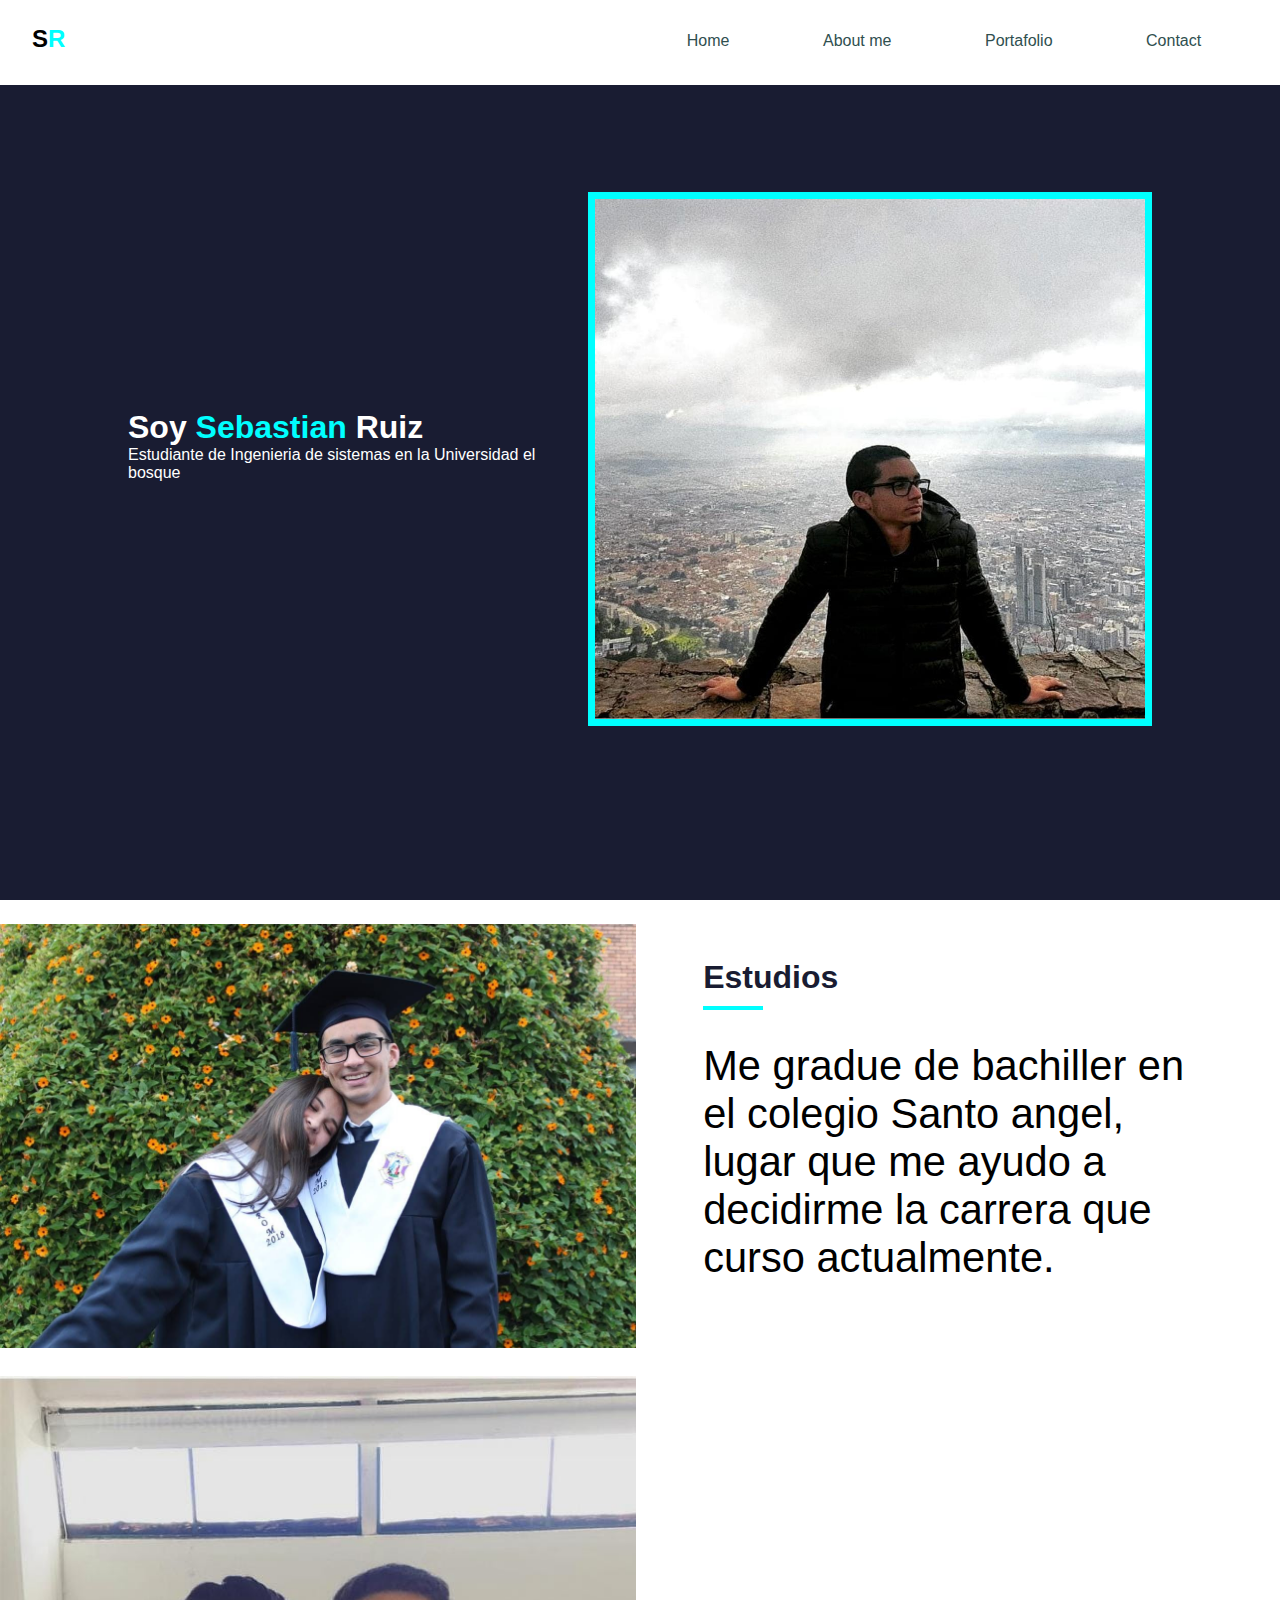
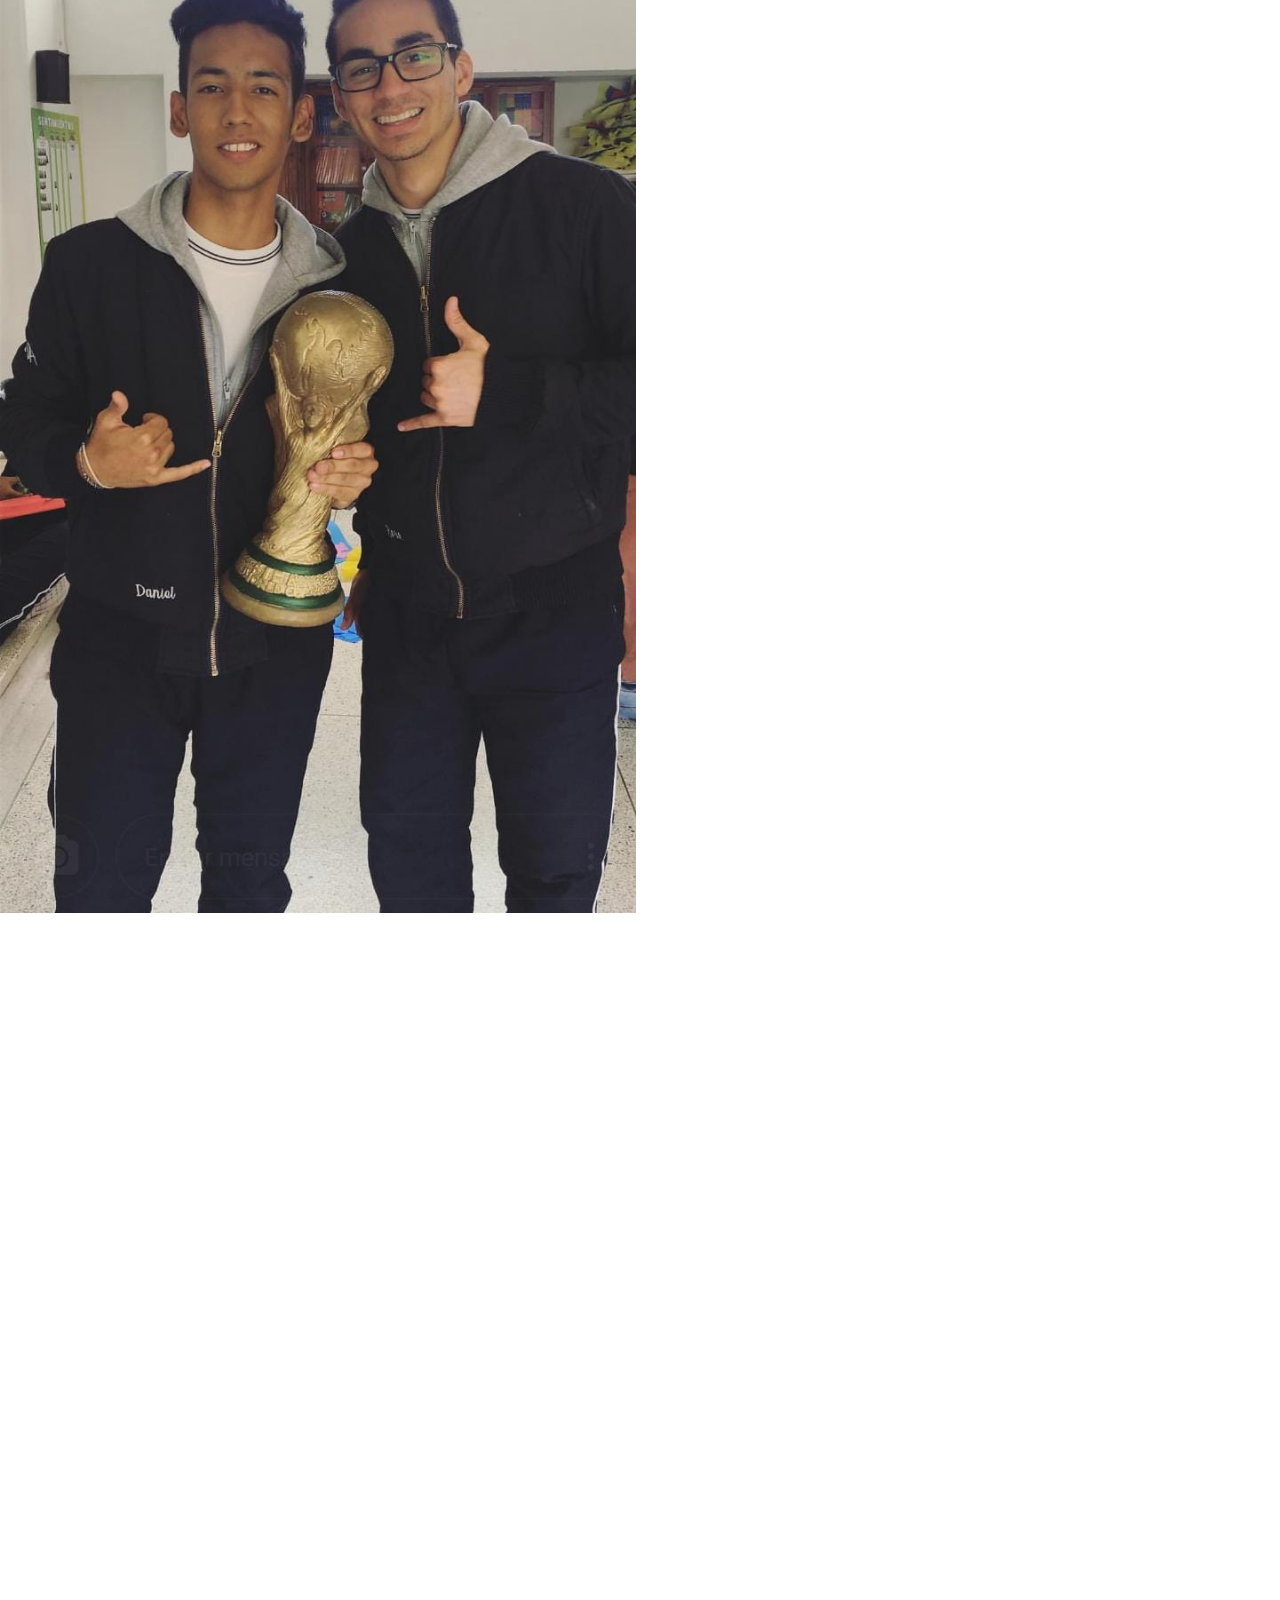
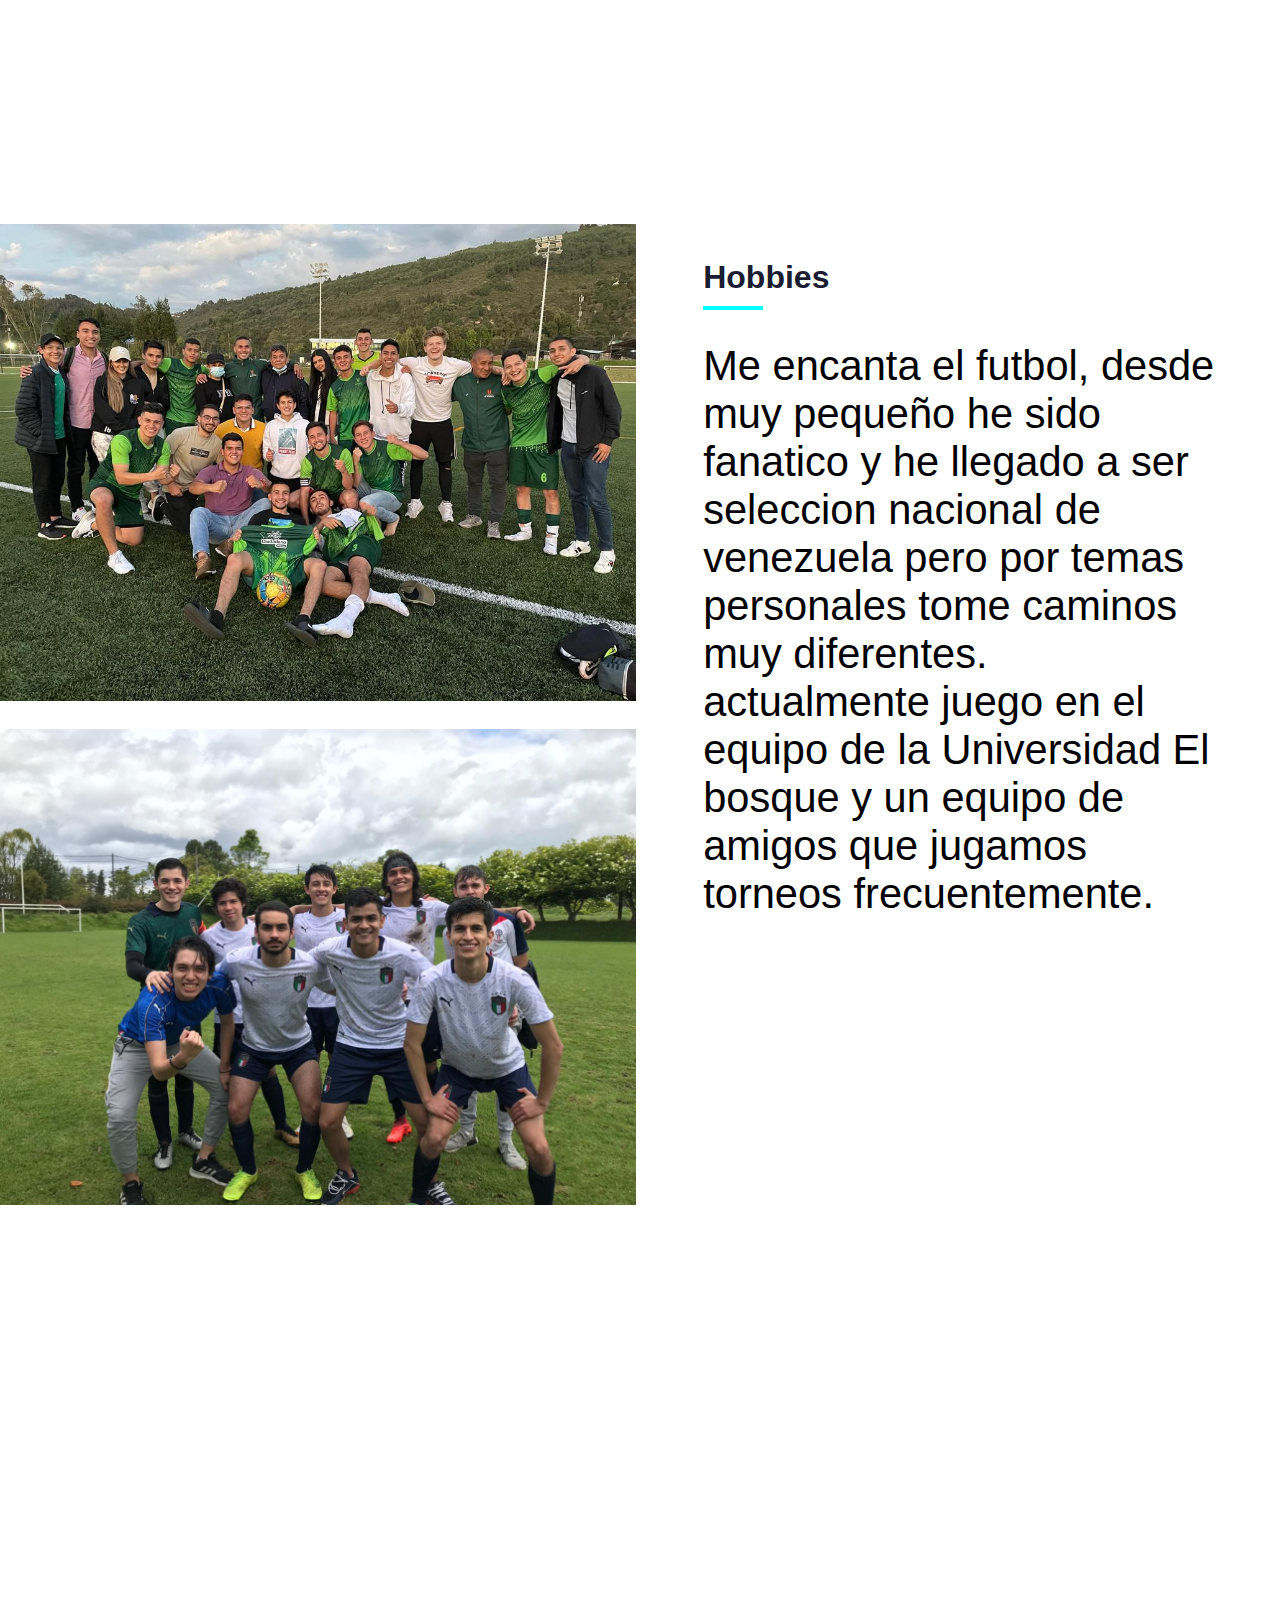
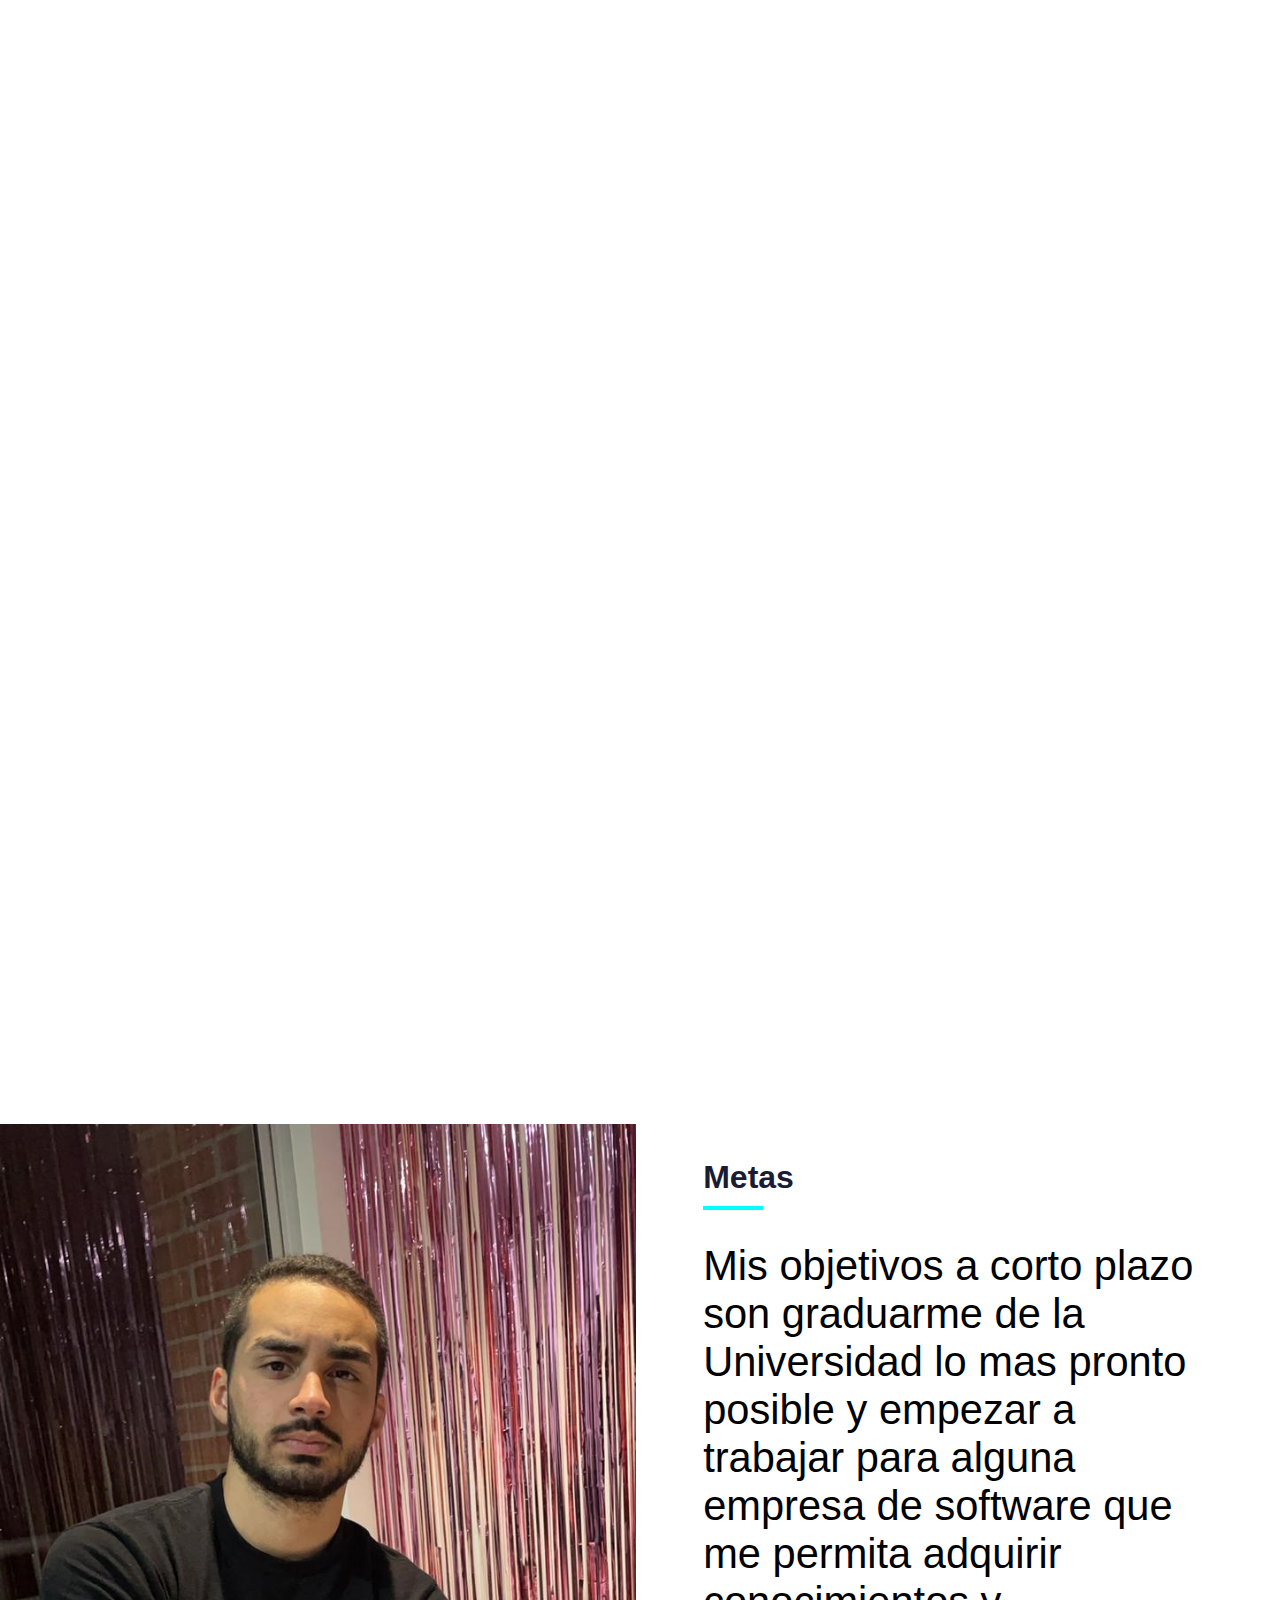
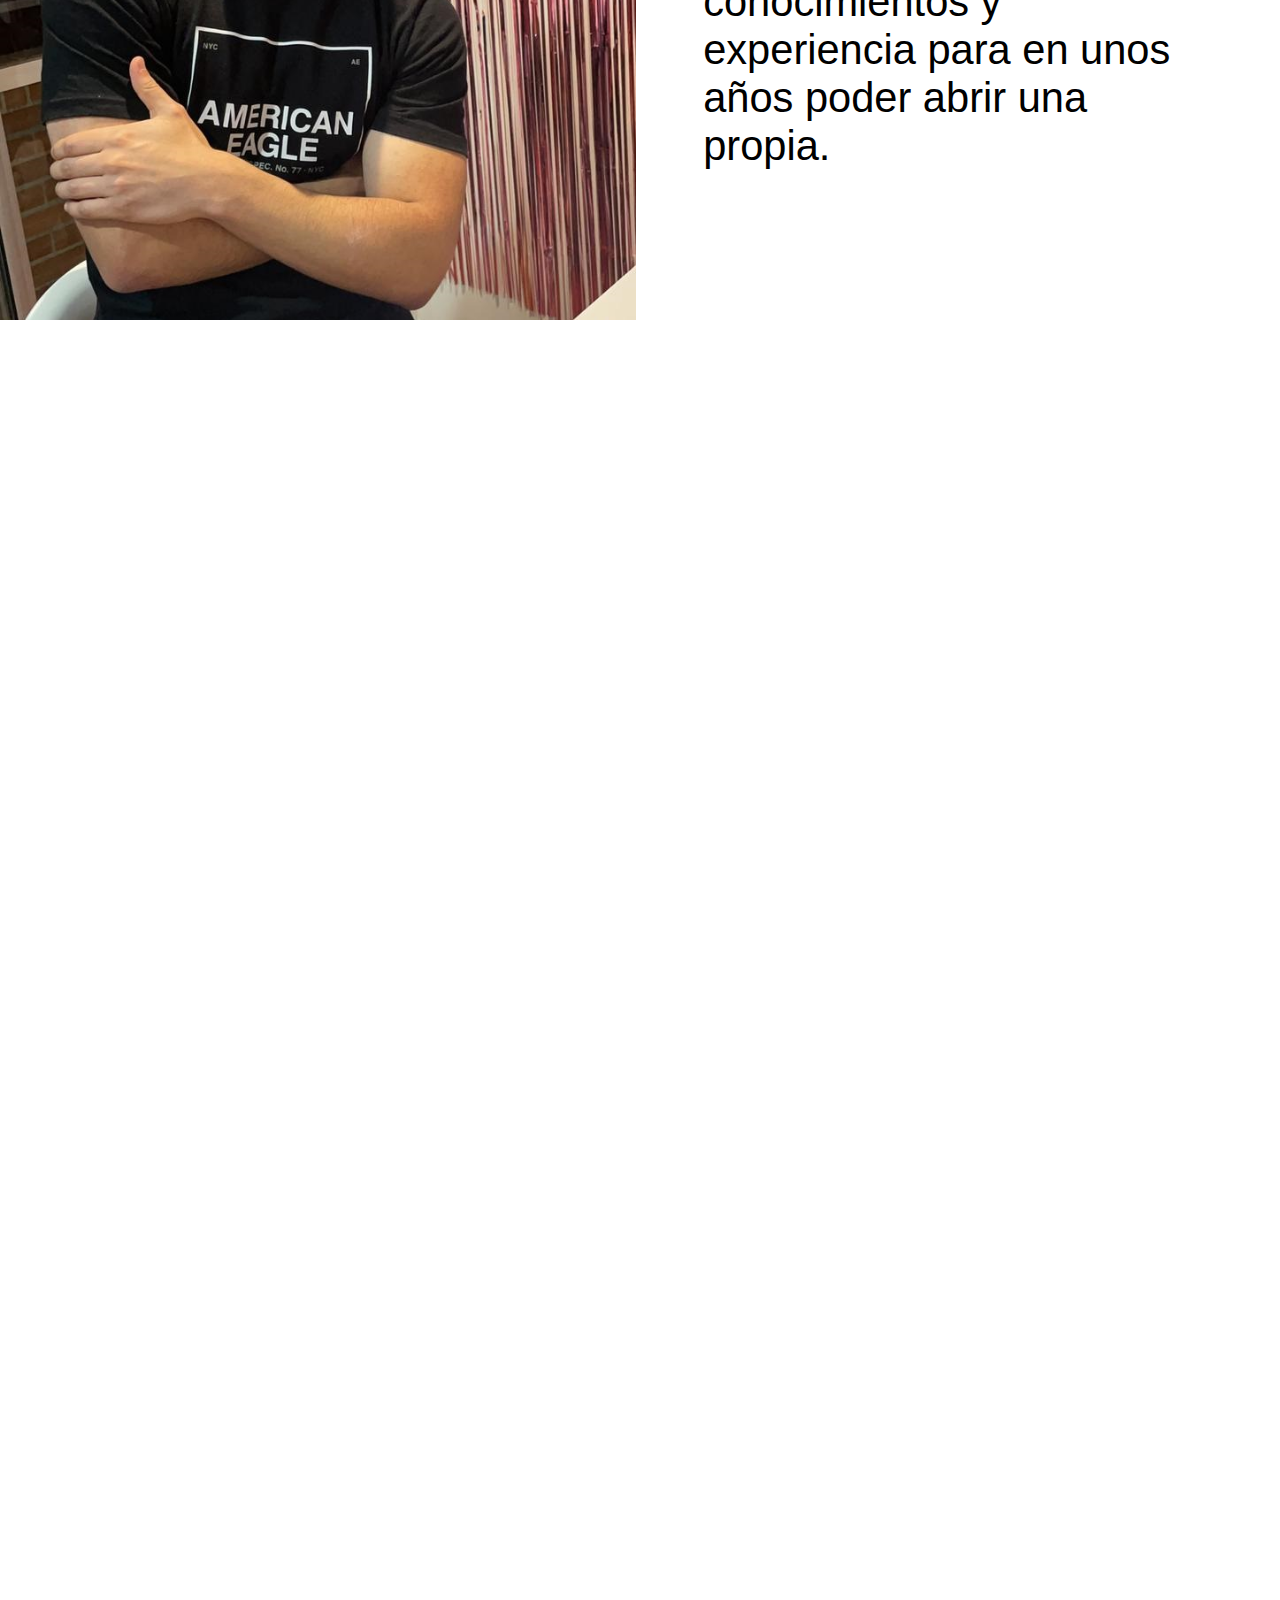
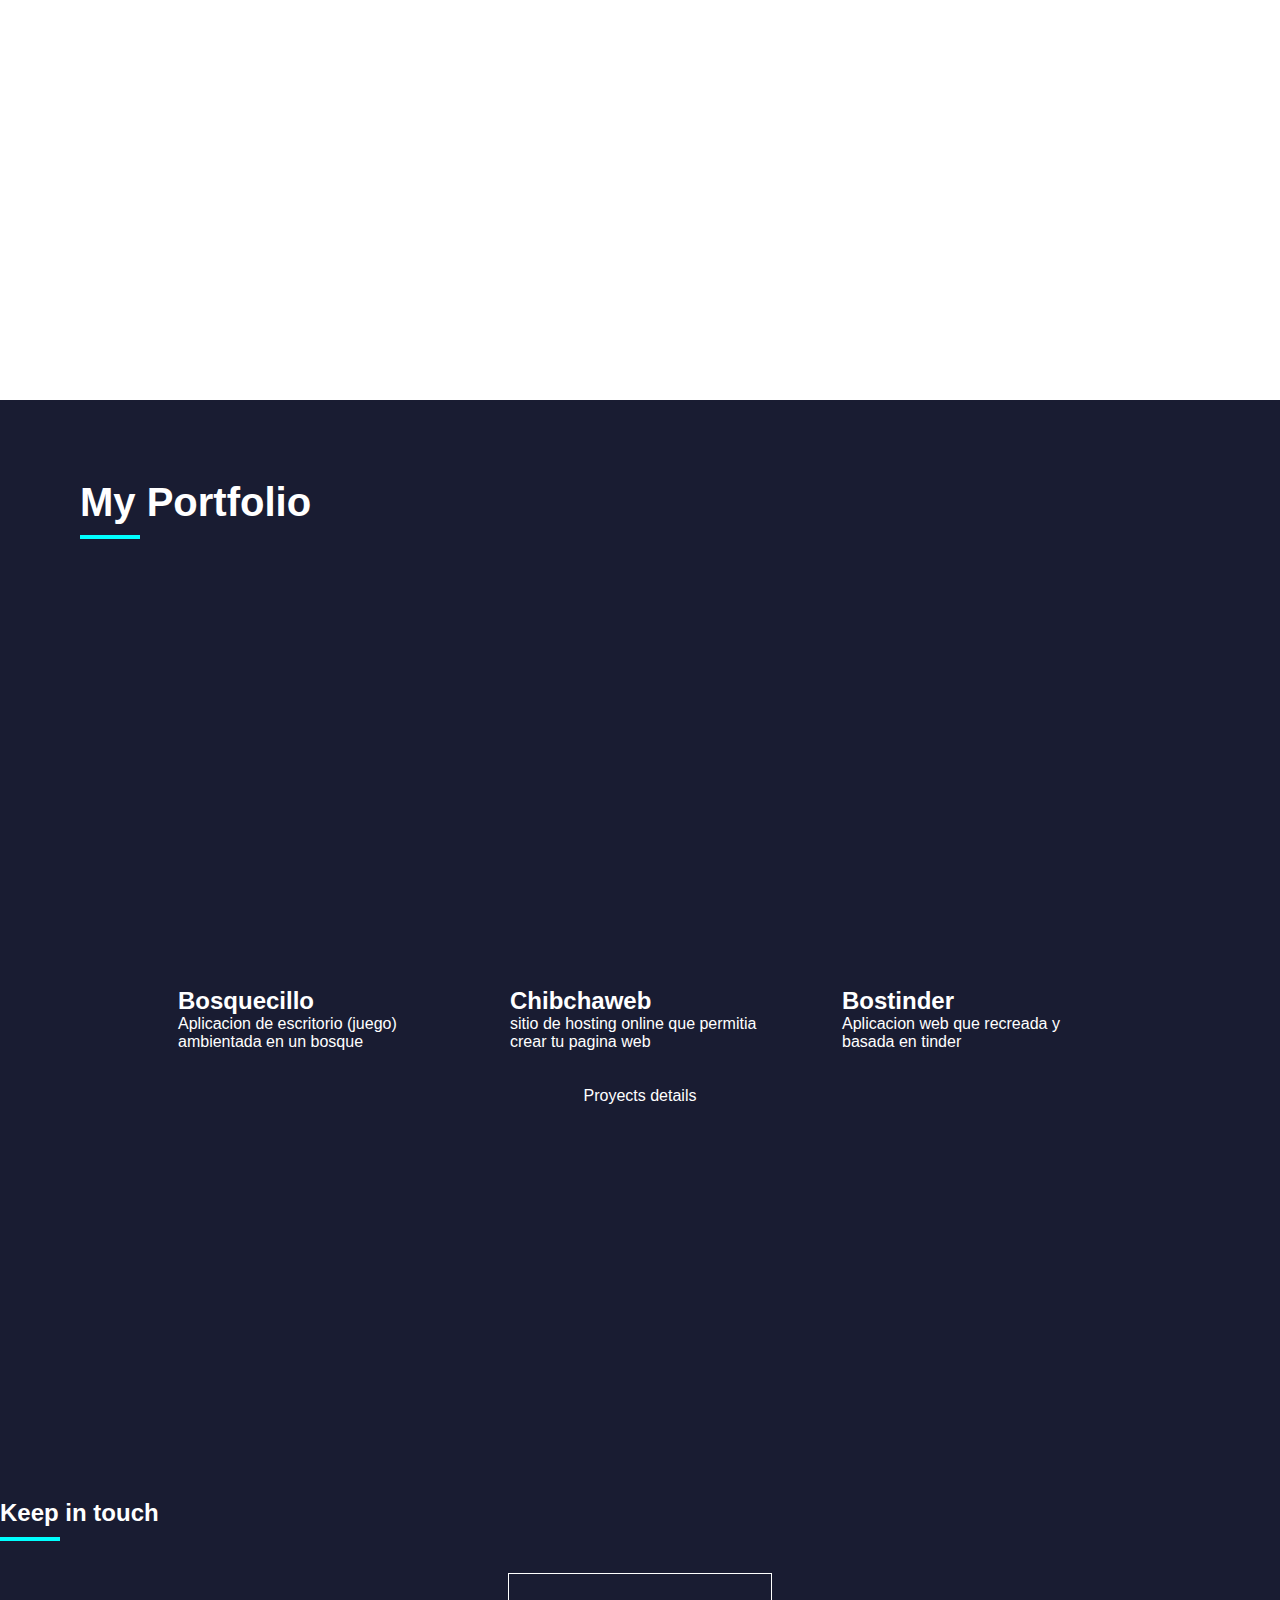
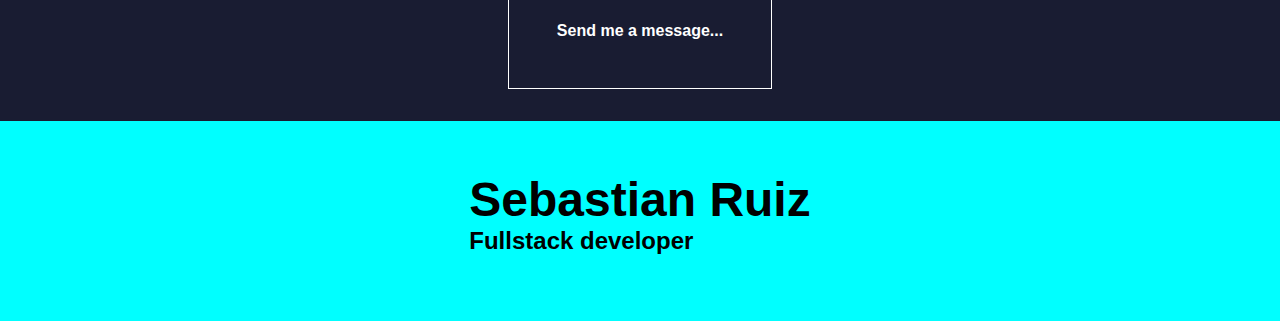
==== index.html @ 1a50c877 "fghgfh" ====
<!DOCTYPE html>
<html lang="en">
<head>
    <meta charset="UTF-8">
    <meta http-equiv="X-UA-Compatible" content="IE=edge">
    <meta name="viewport" content="width=device-width, initial-scale=1.0">
    <title>Portafolio</title>
    <link rel="stylesheet" href="css/styles.css">

    
    
</head>

<body>
    <!-- 1ERA PARTE INICIO Y FOTO  PARTE DE ARRIBA --> 
    <div class="wrapper">
        <header>
            <nav class="navbar">
                <div class="brand">
                    <h2>S<span>R</span></h2>
                </div>
                <ul class="menu">
                    <li><a href="#">Home</a></li>
                    <li><a href="#bout">About me</a></li>
                    <li><a href="#porta">Portafolio</a></li>
                    <li><a href="#">Contact</a></li>
                </ul>
            </nav>
        </header>
        <!-- INICIO CON TEXTO E IMAGEN  -->
        <main class="main">
            <div class="info-content">
                <h1>Soy <span> Sebastian </span> Ruiz </h1>
                <p>Estudiante de Ingenieria de sistemas en la Universidad el bosque</p>
            </div>
            <img src="img/Monserrate.jpeg" alt="Sebastian Ruiz picture">
        </main>
    </div>
    <!-- 2DA PARTE(SOBRE MI) -->
    <!-- PRIMERA FILA  -->
    <div class="about">
        <div class="img">
            <img src="img/Estudios.jpeg" alt="Sebastian Ruiz picture fachera">
            <img src="img/colegio.jpeg" alt="Sebastian Ruiz picture fachera">
        </div>
        <div class="about-info" id="bout">
            <h2> Estudios </h2>
            <div class="divider"></div>
            <p>Me gradue de bachiller en el colegio Santo angel, lugar que me ayudo a decidirme la carrera que curso actualmente.</p>
        </div>
        <!-- SEGUNDA FILA -->
        <div class="img">
            <img src="img/FutU.jpeg" alt="Sebastian Ruiz picture fachera">
            <img src="img/Fut.jpeg" alt="Sebastian Ruiz picture fachera">

        </div>
        <div class="about-info" id="bout">
            <h2>Hobbies</h2>
            <div class="divider"></div>
            <p> Me encanta el futbol, desde muy pequeño he sido fanatico y he llegado a ser seleccion nacional de venezuela pero por temas personales tome caminos muy diferentes.
            actualmente juego en el equipo de la Universidad El bosque y un equipo de amigos que jugamos torneos frecuentemente.
            </p>
        </div>
             <!-- TERCERA FILA  -->
        <div class="img">
            <img src="img/sebasfachero.jpg" alt="Sebastian Ruiz picture fachera">
        </div>
        <div class="about-info" id="bout">
            <h2> Metas </h2>
            <div class="divider"></div>
            <p>Mis objetivos a corto plazo son graduarme de la Universidad lo mas pronto posible y empezar a trabajar para alguna empresa de software que me permita adquirir conocimientos y experiencia para en unos años poder abrir una propia. </p>
        </div>
    </div>  
    <!-- TRABAJOS ANTERIORES -->
    <div class="portfolio" id="porta">
        <div class="portfolio-headings">
            <h2>My Portfolio</h2>
            <div class="divider"></div>
        </div>
        <div class="container">
            <!-- PRIMER TRABAJO -->
            <div class="card">
                <div class="card__img1">                
                </div>
                <div class="card__title">
                    <h2>Bosquecillo</h2>
                    <p>Aplicacion de escritorio (juego) ambientada en un bosque</p>
                </div>
                <div class="card__projects-links">
                </div>
                <div class="proyect-details-content">
                
                </div>
            </div>
            <!-- SEGUNDO TRABAJO -->
            <div class="card">
                <div class="card__img2">                
                </div>
                <div class="card__title">
                    <h2>Chibchaweb</h2>
                    <p> sitio de hosting online que permitia crear tu pagina web</p>
                </div>
                <div class="card__projects-links">
                </div>
                <div class="proyect-details-content">
                            Proyects details
                </div>
            </div>

            <!-- TERCER TRABAJO -->
            <div class="card">
                <div class="card__img3">                
                </div>
                <div class="card__title">
                    <h2>Bostinder</h2>
                    <p>Aplicacion web que recreada y basada en tinder</p>
                </div>
                <div class="card__projects-links">
                </div>
                <div class="proyect-details-content">
                </div>
            </div>
        </div>
        <!-- 4TA PARTE( CONTACTO) -->
    <div class="contact-section">
        <div class="contact-heading">
            <h2>Keep in touch</h2>
            <div class="divider"></div>
        </div>
         <div class="container-contact">
         <div class="contact-form">
             <h4>Send me a message...</h4>
      
         </div>
        </div>  
    </div>
</div>
<!-- 5TA FOOTER  -->
<footer class="footer">
    <div class="footer-content">
        <h2>Sebastian Ruiz</h2>
        <h5>Fullstack developer</h5>
    </div>
    <div class="social-network">
   
    </div>
</footer>

</body>
</html>
---- css/styles.css ----
*{
    margin:0;
    padding: 0;
    box-sizing: 0;
}

body{
    font-family: 'Monserrat', sans-serif;
    overflow-x: hidden;
}

.wrapper{
    width: 100vw;
    height: 100vh;
    background-color: #191c32;
    color:#fff;
} 

.navbar{
    display:flex;
    justify-content: space-between;
    padding: 2em;
    background-color: #fff;
}

.brand{
    margin-top: -7px;
}
.brand h2{
    color: black;
}
.brand span {
    color: aqua;
    
}

.menu{
    display: flex;
    width: 50%;
    justify-content: space-around;
    
}

.menu li{
    list-style:none;
}

.menu a{
    color:darkslategrey;
    text-decoration: none;
    padding: 10px 20px;
    
}

.menu .active{
    color: aqua;
}

.menu a:hover{
    background-color: aqua;
    color:#191c32;
    transition: ease-in .4s;
}

.main{
    margin: 0 auto;
    width: 80vw;
    height: 80vh;
    display: grid;
    grid-template-columns: repeat(2,1fr);
    align-items: center;
    position: relative;
}

h1{
    font: size 3em;
}

span{
    color: aqua;
}

.download-cv{
    padding: 10px 20px;
    background-color: aqua;
    border: none;
    border-radius: 20px;
    margin-top: 10px;
    cursor: pointer;
    box-shadow: 1px 3px 11px -5px rgba(102, 231,200 , .69);
}

.download-cv:hover{
    background-color: #fff;
    box-shadow: none;
}

.main img{
    width: 550px;
    border: 7px solid aqua;
    height: 520px;  
    margin-top: 1.7rem;
}
/* @media(min-width:768px){
    .about{
        display: grid;
        grid-template-columns: repeat(2, 1fr);
        column-gap: 1rem;
    }
} */
.about{    
    display: grid;
    height: 7500px;
    grid-template-columns: repeat(2, 1fr);
    grid-template-rows: repeat(3,1fr);
    column-gap: 0.5rem;
}

.about img{
    width: 100%;
    margin-top: 1.5rem;
}

.about-info{
    padding: 2em;
    margin: 1.7em;
}

.about-info h2{
    font-size: 2em;
    color: #191c32;
}

.divider{
    height: 4px;
    width: 60px;
    background-color: aqua;
    margin-top: 10px;
    margin-bottom: 2em;
}

.about p{
    font-size: 2.6rem;
    margin-bottom: 1em;
}

.portfolio{
    width: 100vw;
    background-color: #191c32;
    color: #fff;
}

.portfolio-headings{
    width: 100vw;
    padding: 5em;
}

.portfolio-headings h2{
    font-size: 2.5em;
}

.portfolio .container{
    width: 80vw;
    height: 80vh;
    margin: 0 auto;
    display: flex; 
    justify-content: center;
}

.card{
    width: 300px;
    height: 350px;
    color: #fff;
    background: color #101e4b;
    margin: 1em;

}

.card__img1{
    width: 100%;
    height: 300px;
    background-image: url("/img/bosquecillo.png");
    background-size: cover;
}
.card__img2{
    width: 100%;
    height: 300px;
    background-image: url("/img/chibchaweb.png");
    background-size: cover;
}

.card__img3{
    width: 100%;
    height: 300px;
    background-image: url("/img/tinder.png");
    background-size: cover;
}


.card__title{
    padding: 20px;
}

.card__projects-links{
    display: flex;
    justify-content: space-evenly;
}

.card__projects-links a{
    color: #fff;
    text-decoration: none;
}

.card__projects-links i{
    font-size: 1.5em;
}

.card .projects-details{
    margin: 0 auto;
    margin: 1em;
    width: 70%;
}

.card .projects-details a{
    text-decoration: none;
    color: #191c32;
    text-transform: uppercase;
}

.proyect-details-content{
    display: flex;
    width: 100%;
    justify-content: center;
    margin-top: 1em;
}

.contact-section{
    display: flex;
    flex-direction: column;
    margin-top: 8rem;
}

.contacts-headings h2{
    font-size: 3em;
}

.container-contact{
    padding: 3em;
    margin: 0 auto;
    border: 1px solid ;
    margin-bottom: 2rem;
    
}

.container-contact img{
    width: 750px;
    height: 700px;
    bottom: 0px;

    
}

.form{
    display: flex;
    flex-direction: column;
    width: 30vw;
    margin-top: 2em;
}

.form input{
    padding: 10px 20px;
    margin-bottom: 1em;
    background: none;
    border: none;
    border-bottom: 1px solid #fff;
    color: #fff;
}

.form textarea{
    height: 150px;
    background: none;
    color: #fff;
    padding: 1.5em;
    border: 1px solid #fff;
}

.btn-submit{
    padding: 10px 20px;
    margin: 1em;
    border: none;
    text-transform: uppercase;
    background-color: aqua;
    border-radius: 20px;
    cursor: pointer;
    box-shadow: 1px 3px 11px -5px rgba(102, 231,200 , .69);

}

.btn-submit:hover{
    background-color: #fff;
    box-shadow: none;
}

.footer{
    display: flex;
    flex-direction: column;
    justify-content: center;
    align-items: center;
    width: 100vw;
    height: 200px;
    background-color: aqua;
}

.footer-content h2{
    font-size: 3em;


}

.footer-content h5,
.social-network i{
    font-size: 1.5em;
}

.social-network{
    display: flex;
    justify-content: space-evenly;
    width: 300px;
    margin-top: 1em;

}
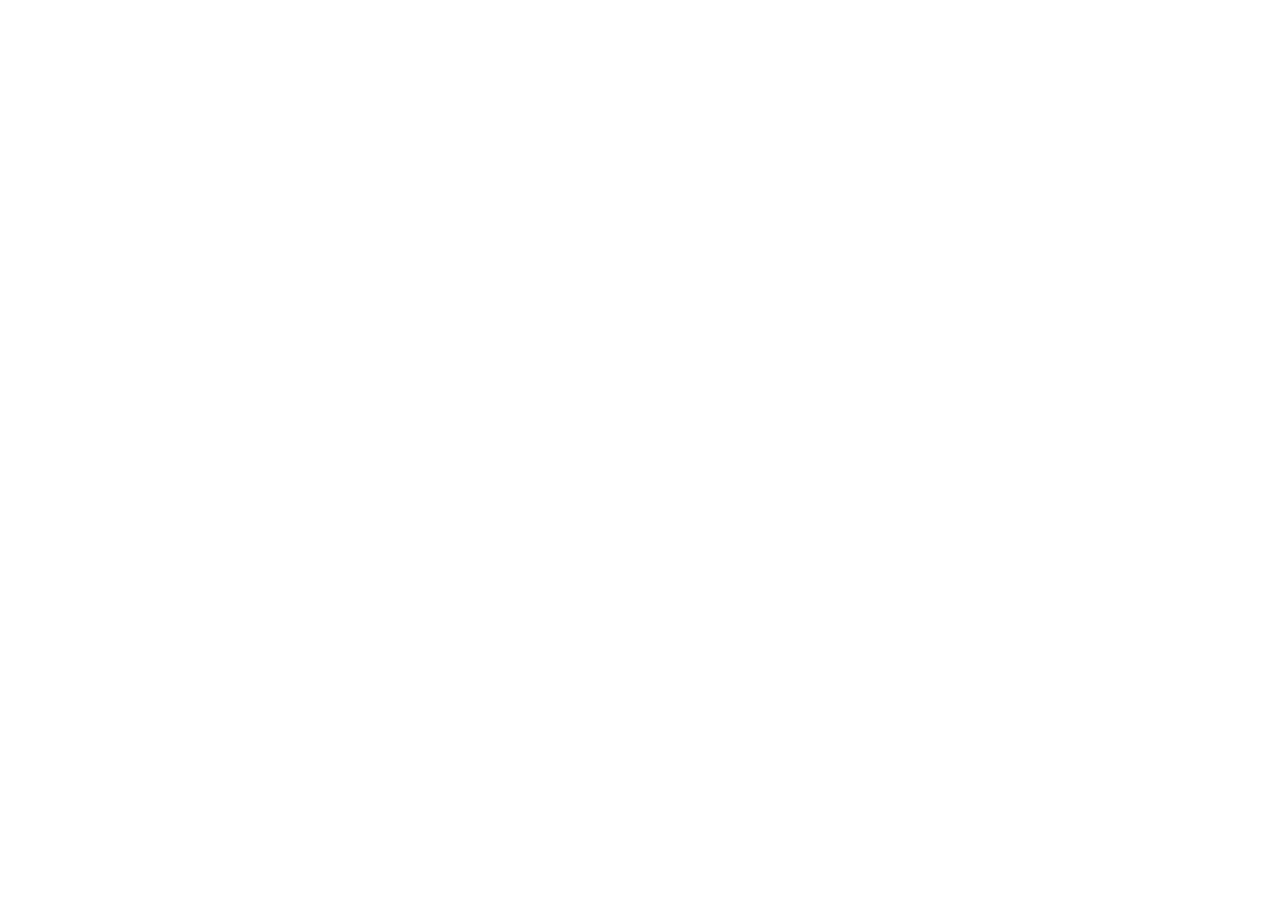
==== commit 6bd547ed: "wuuuuu" ====
--- a/index.html
+++ b/index.html
@@ -10,9 +10,10 @@
     
     
 </head>
+<!--
+
 
 <body>
-    <!-- 1ERA PARTE INICIO Y FOTO  PARTE DE ARRIBA --> 
     <div class="wrapper">
         <header>
             <nav class="navbar">
@@ -27,7 +28,6 @@
                 </ul>
             </nav>
         </header>
-        <!-- INICIO CON TEXTO E IMAGEN  -->
         <main class="main">
             <div class="info-content">
                 <h1>Soy <span> Sebastian </span> Ruiz </h1>
@@ -36,8 +36,6 @@
             <img src="img/Monserrate.jpeg" alt="Sebastian Ruiz picture">
         </main>
     </div>
-    <!-- 2DA PARTE(SOBRE MI) -->
-    <!-- PRIMERA FILA  -->
     <div class="about">
         <div class="img">
             <img src="img/Estudios.jpeg" alt="Sebastian Ruiz picture fachera">
@@ -48,7 +46,6 @@
             <div class="divider"></div>
             <p>Me gradue de bachiller en el colegio Santo angel, lugar que me ayudo a decidirme la carrera que curso actualmente.</p>
         </div>
-        <!-- SEGUNDA FILA -->
         <div class="img">
             <img src="img/FutU.jpeg" alt="Sebastian Ruiz picture fachera">
             <img src="img/Fut.jpeg" alt="Sebastian Ruiz picture fachera">
@@ -61,7 +58,6 @@
             actualmente juego en el equipo de la Universidad El bosque y un equipo de amigos que jugamos torneos frecuentemente.
             </p>
         </div>
-             <!-- TERCERA FILA  -->
         <div class="img">
             <img src="img/sebasfachero.jpg" alt="Sebastian Ruiz picture fachera">
         </div>
@@ -71,14 +67,12 @@
             <p>Mis objetivos a corto plazo son graduarme de la Universidad lo mas pronto posible y empezar a trabajar para alguna empresa de software que me permita adquirir conocimientos y experiencia para en unos años poder abrir una propia. </p>
         </div>
     </div>  
-    <!-- TRABAJOS ANTERIORES -->
     <div class="portfolio" id="porta">
         <div class="portfolio-headings">
             <h2>My Portfolio</h2>
             <div class="divider"></div>
         </div>
         <div class="container">
-            <!-- PRIMER TRABAJO -->
             <div class="card">
                 <div class="card__img1">                
                 </div>
@@ -92,7 +86,6 @@
                 
                 </div>
             </div>
-            <!-- SEGUNDO TRABAJO -->
             <div class="card">
                 <div class="card__img2">                
                 </div>
@@ -107,7 +100,6 @@
                 </div>
             </div>
 
-            <!-- TERCER TRABAJO -->
             <div class="card">
                 <div class="card__img3">                
                 </div>
@@ -121,7 +113,6 @@
                 </div>
             </div>
         </div>
-        <!-- 4TA PARTE( CONTACTO) -->
     <div class="contact-section">
         <div class="contact-heading">
             <h2>Keep in touch</h2>
@@ -135,7 +126,6 @@
         </div>  
     </div>
 </div>
-<!-- 5TA FOOTER  -->
 <footer class="footer">
     <div class="footer-content">
         <h2>Sebastian Ruiz</h2>
@@ -146,5 +136,6 @@
     </div>
 </footer>
 
-</body>
+</body> 
+-->
 </html>--- a/css/styles.css
+++ b/css/styles.css
@@ -180,20 +180,17 @@
 .card__img1{
     width: 100%;
     height: 300px;
-    background-image: url("/img/bosquecillo.png");
     background-size: cover;
 }
 .card__img2{
     width: 100%;
     height: 300px;
-    background-image: url("/img/chibchaweb.png");
     background-size: cover;
 }
 
 .card__img3{
     width: 100%;
     height: 300px;
-    background-image: url("/img/tinder.png");
     background-size: cover;
 }
 
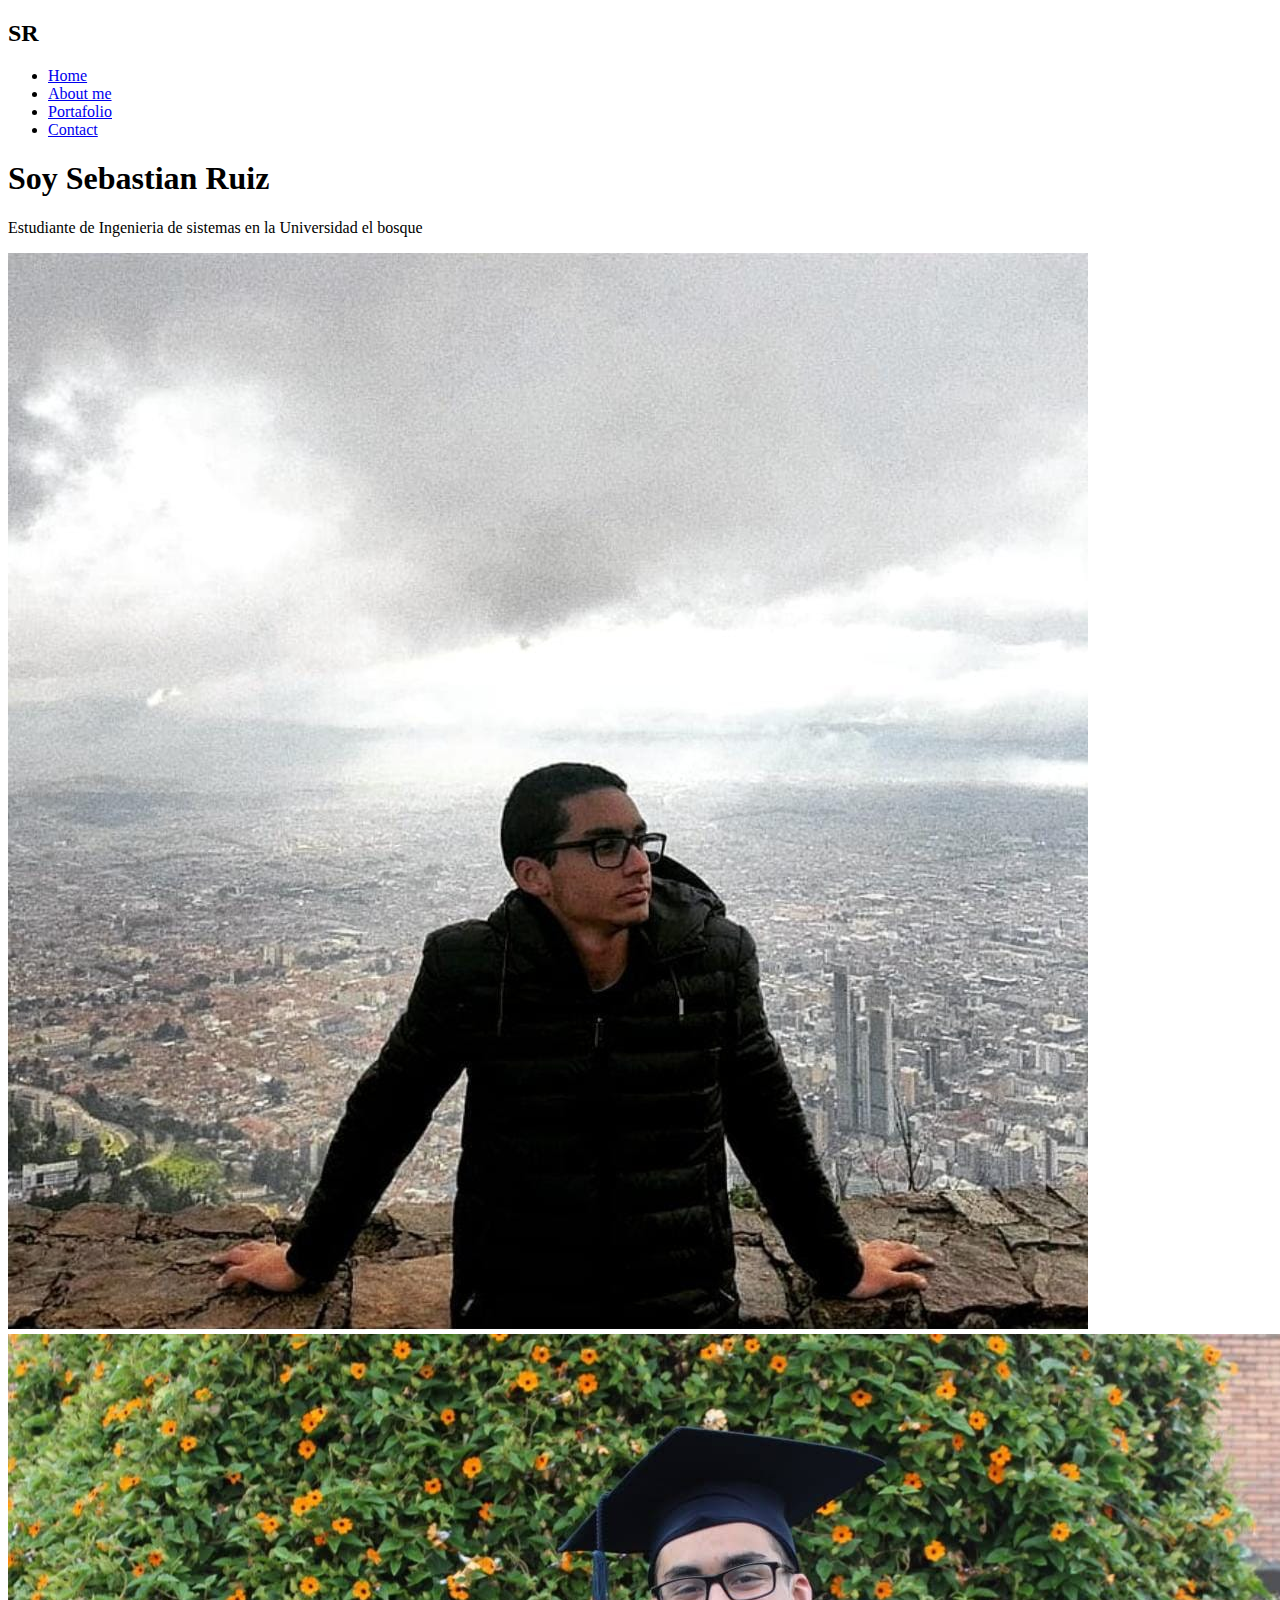
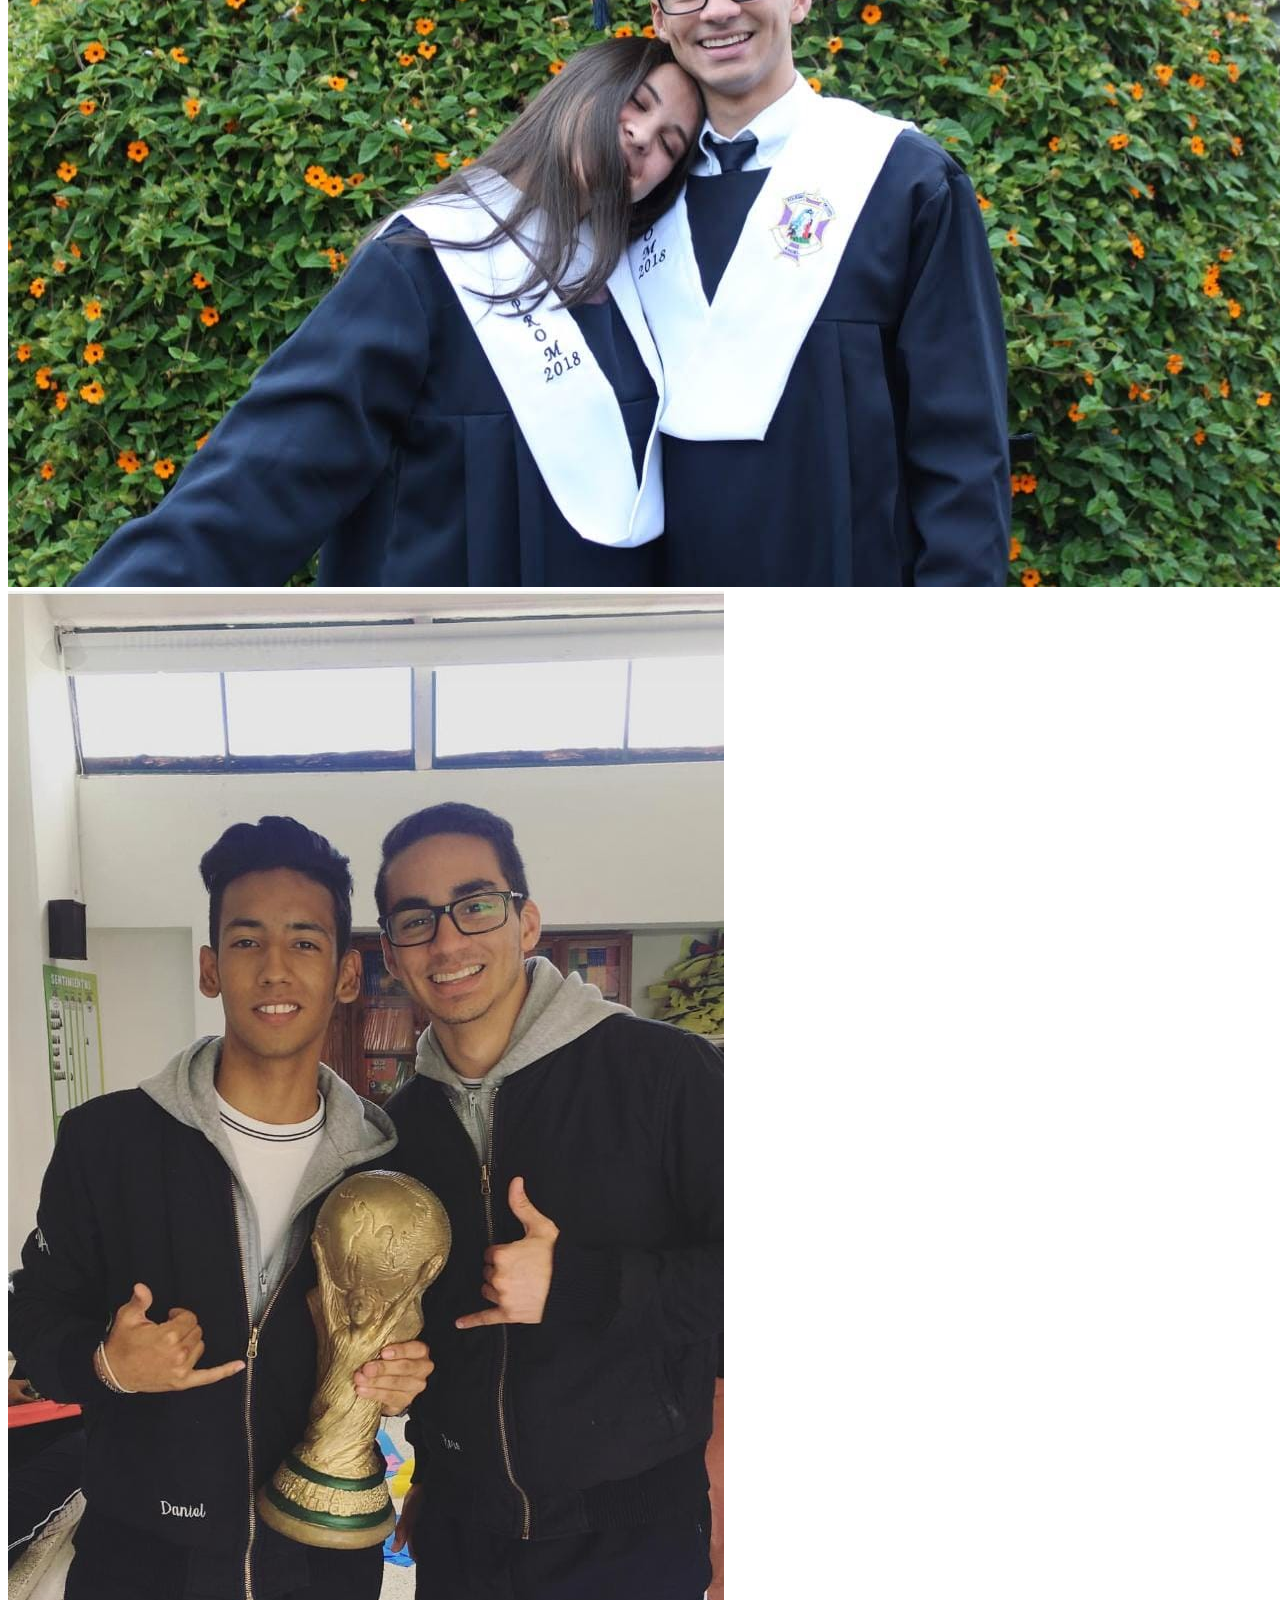
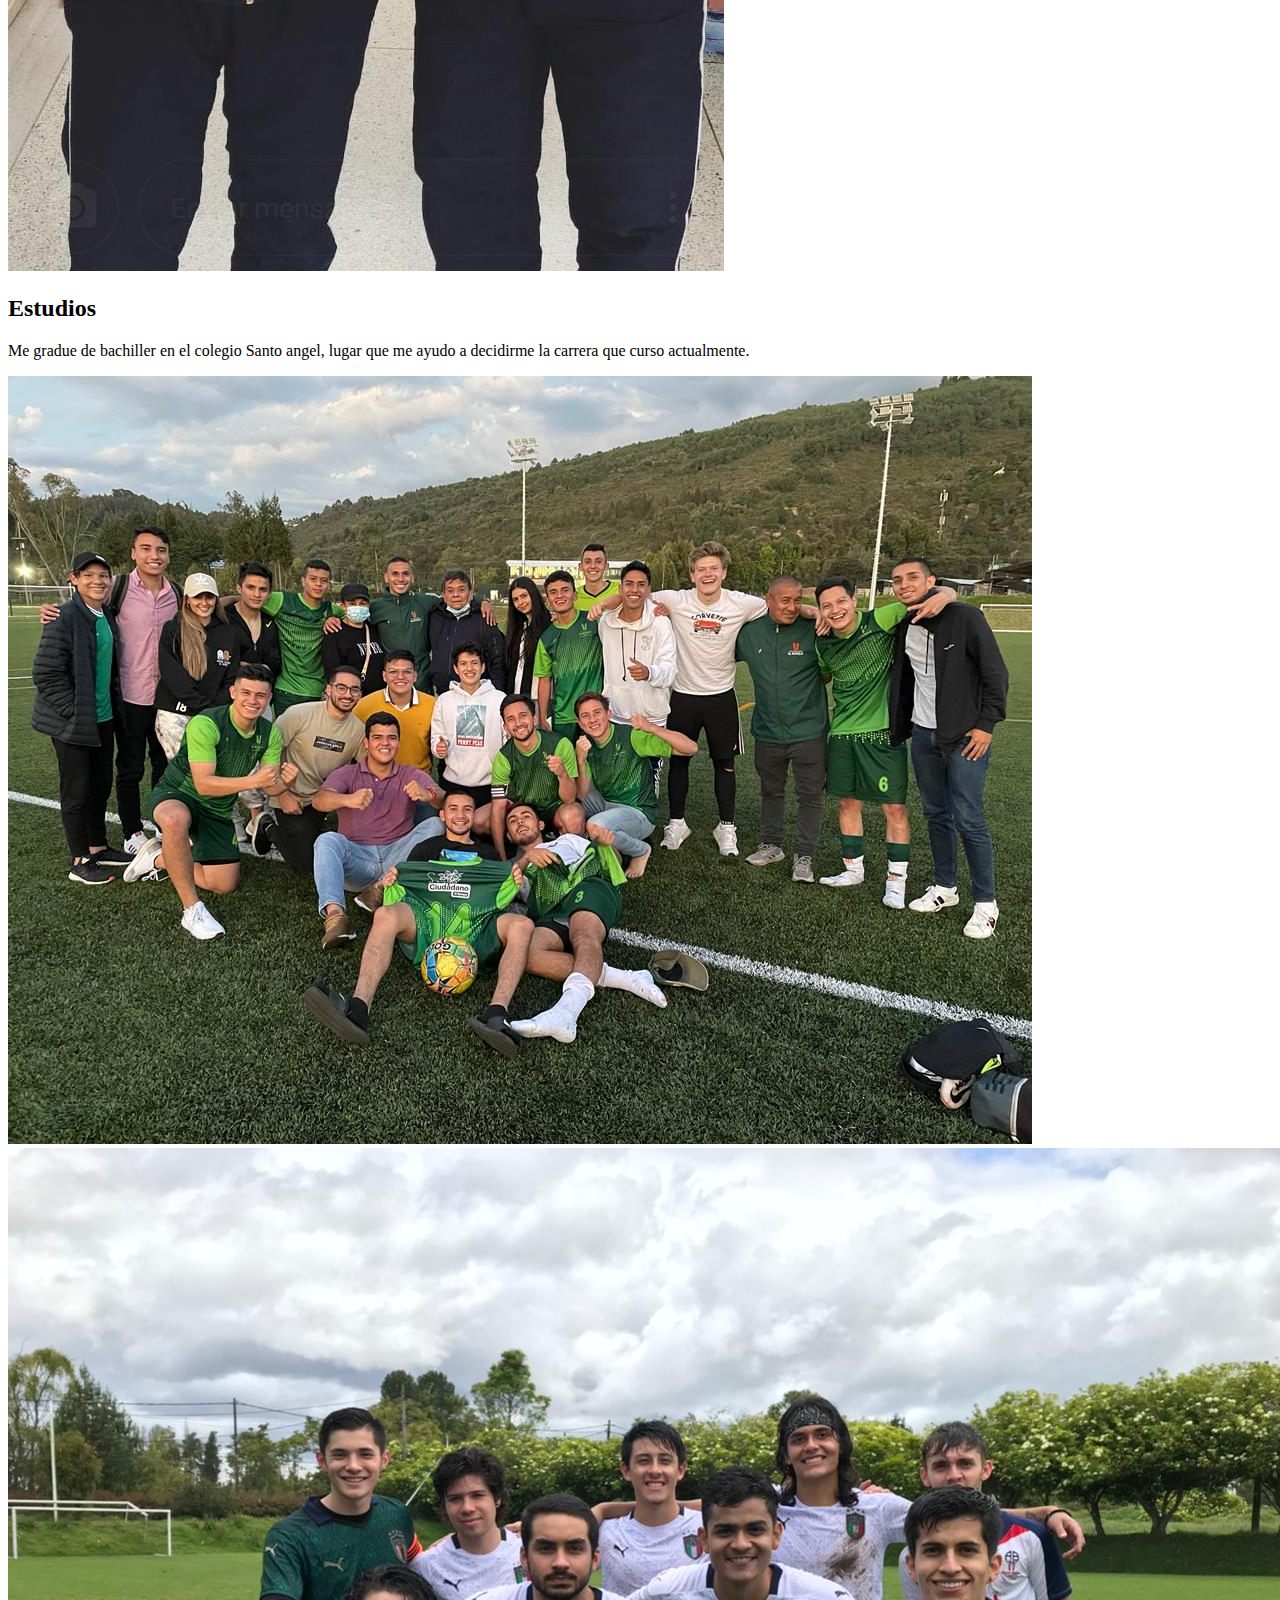
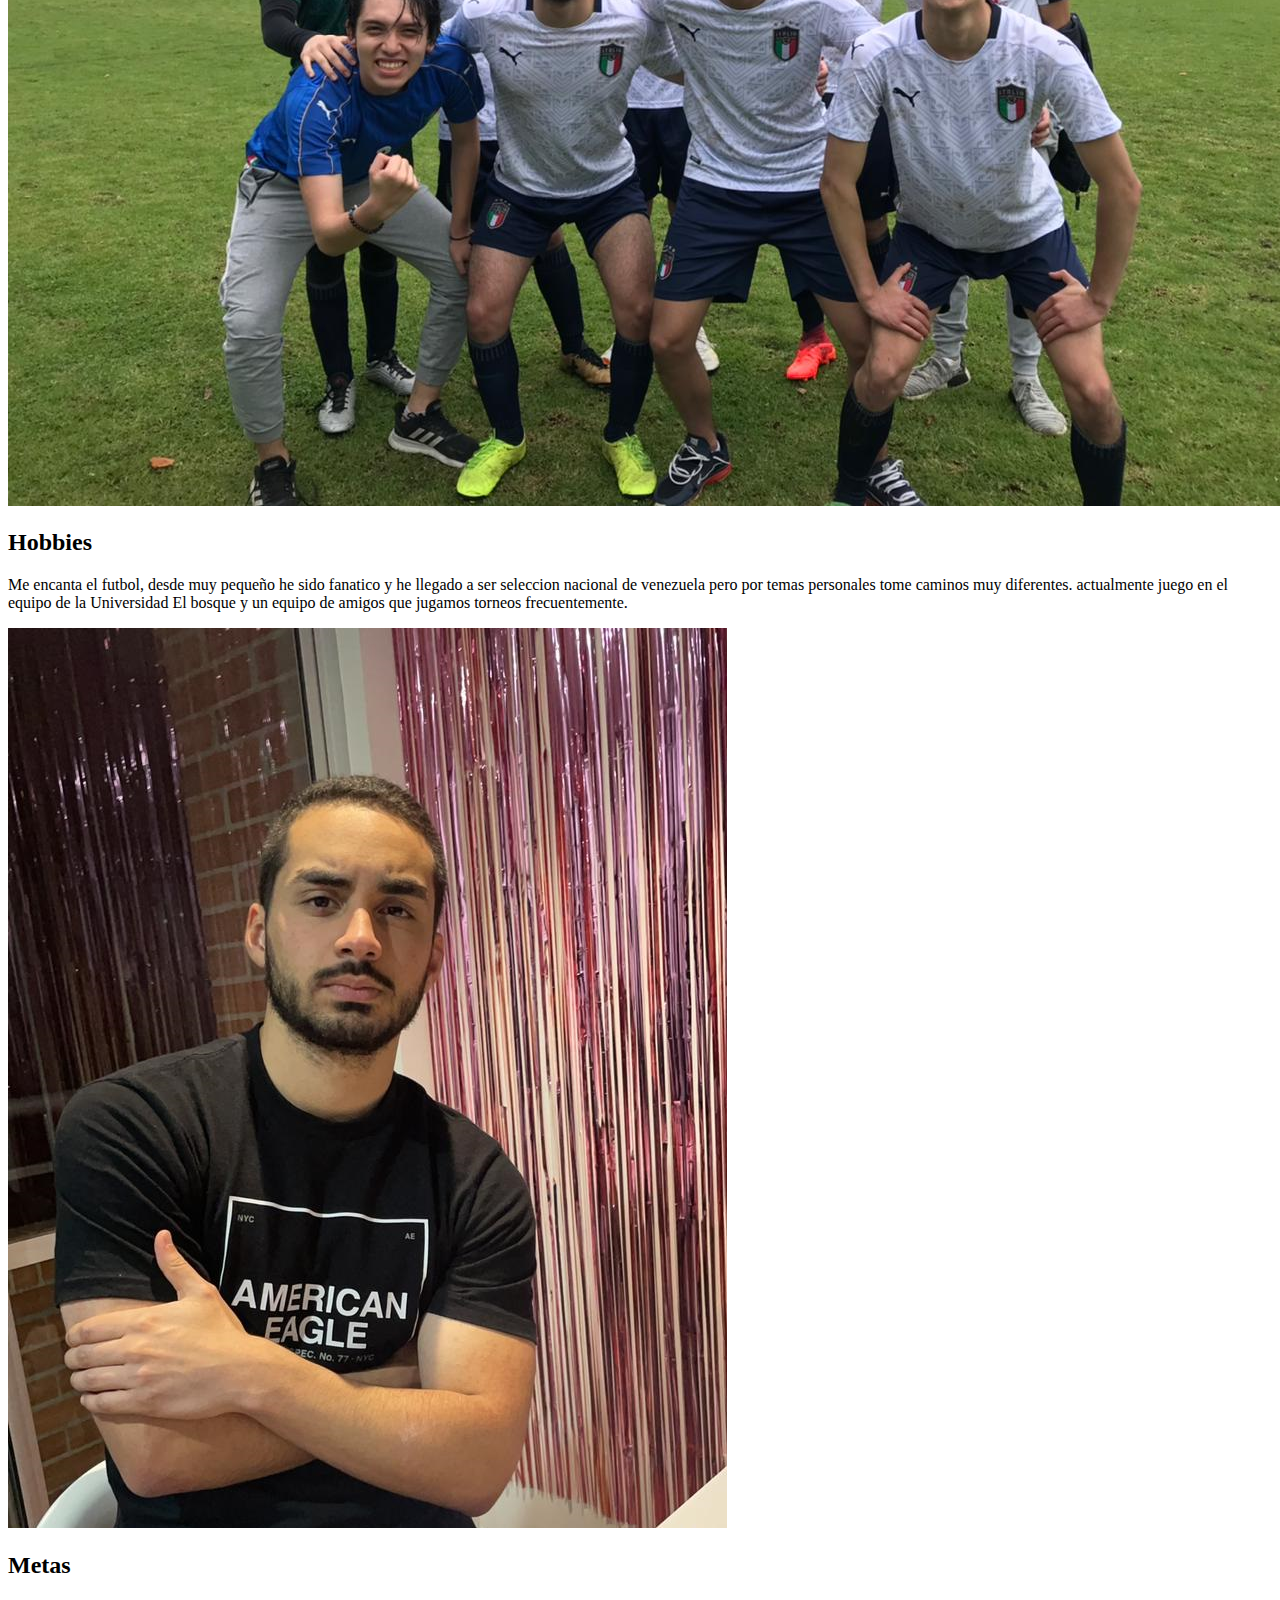
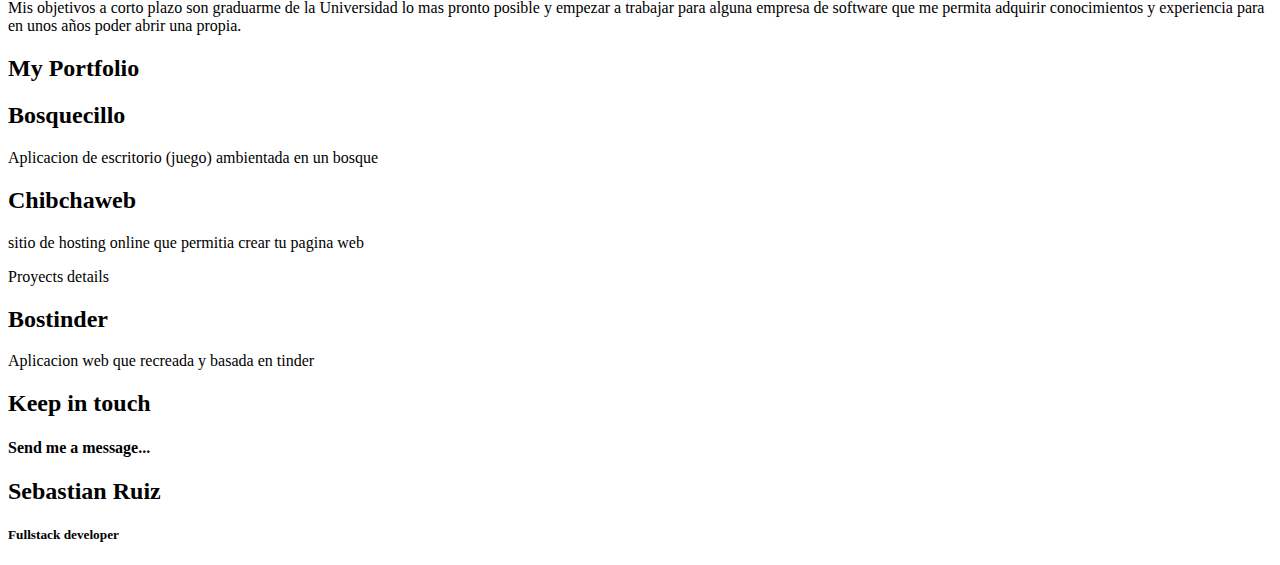
==== commit fe8201c3: "la vida es una y es un carnaval" ====
--- a/index.html
+++ b/index.html
@@ -10,8 +10,6 @@
     
     
 </head>
-<!--
-
 
 <body>
     <div class="wrapper">
@@ -137,5 +135,5 @@
 </footer>
 
 </body> 
--->
+
 </html>--- a/css/styles.css
+++ b/css/styles.css
@@ -1,4 +1,4 @@
-
+/*
 *{
     margin:0;
     padding: 0;
@@ -102,13 +102,13 @@
     height: 520px;  
     margin-top: 1.7rem;
 }
-/* @media(min-width:768px){
+ @media(min-width:768px){
     .about{
         display: grid;
         grid-template-columns: repeat(2, 1fr);
         column-gap: 1rem;
     }
-} */
+} 
 .about{    
     display: grid;
     height: 7500px;
@@ -326,4 +326,5 @@
     width: 300px;
     margin-top: 1em;
 
-}+} 
+*/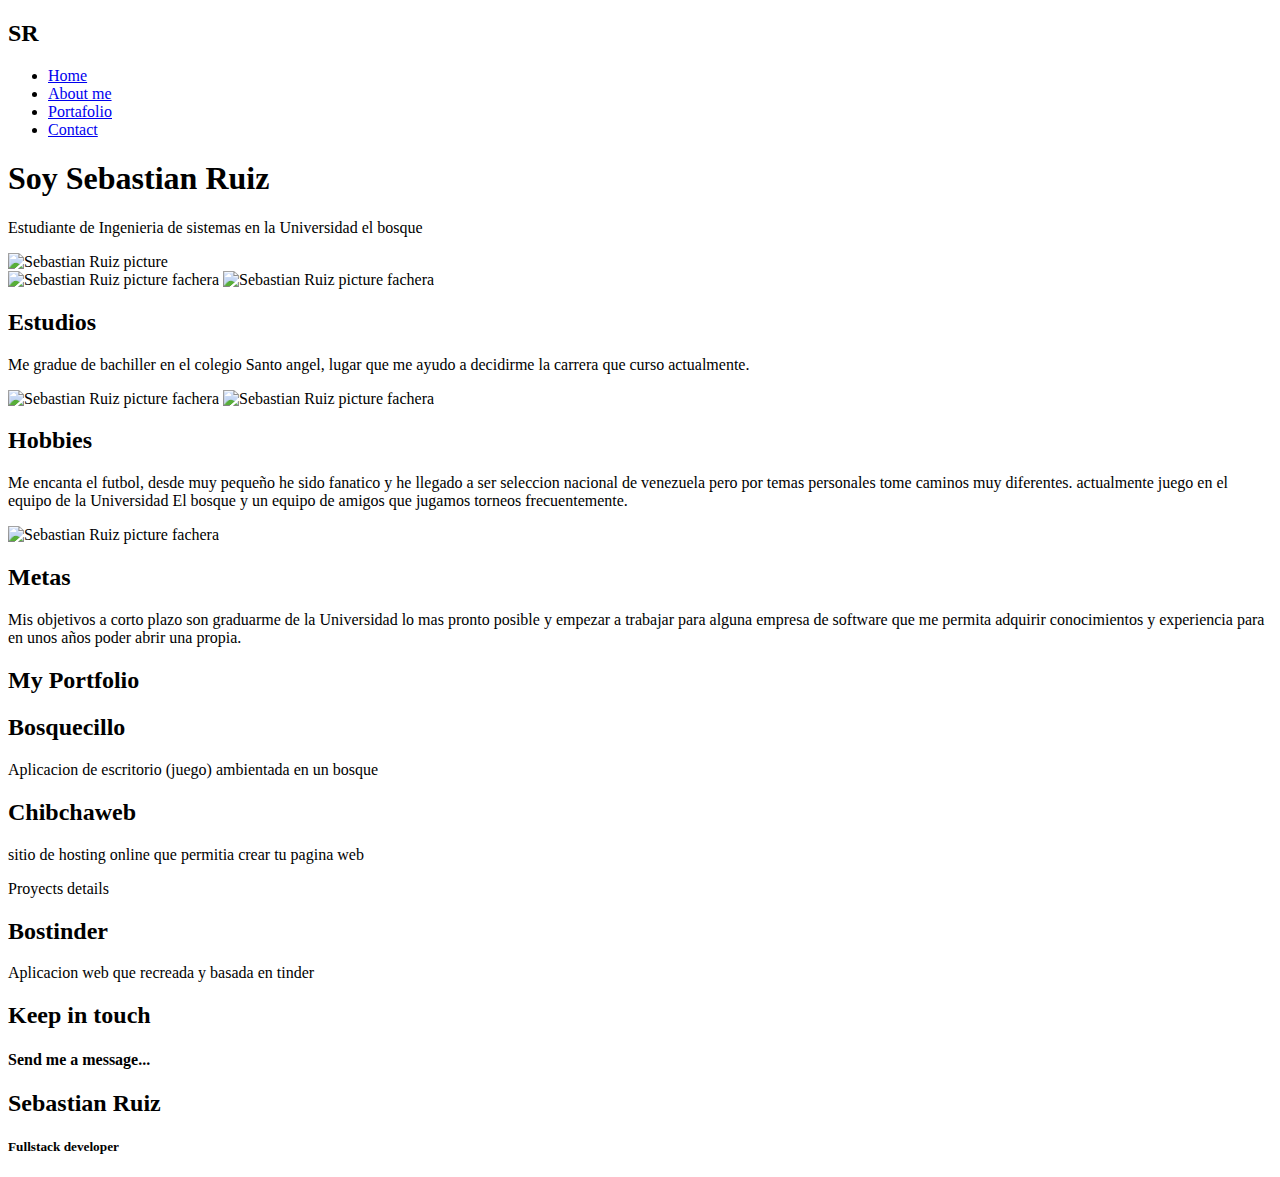
==== commit dc859789: "css" ====
--- a/index.html
+++ b/index.html
@@ -2,10 +2,8 @@
 <html lang="en">
 <head>
     <meta charset="UTF-8">
-    <meta http-equiv="X-UA-Compatible" content="IE=edge">
     <meta name="viewport" content="width=device-width, initial-scale=1.0">
     <title>Portafolio</title>
-    <link rel="stylesheet" href="css/styles.css">
 
     
     
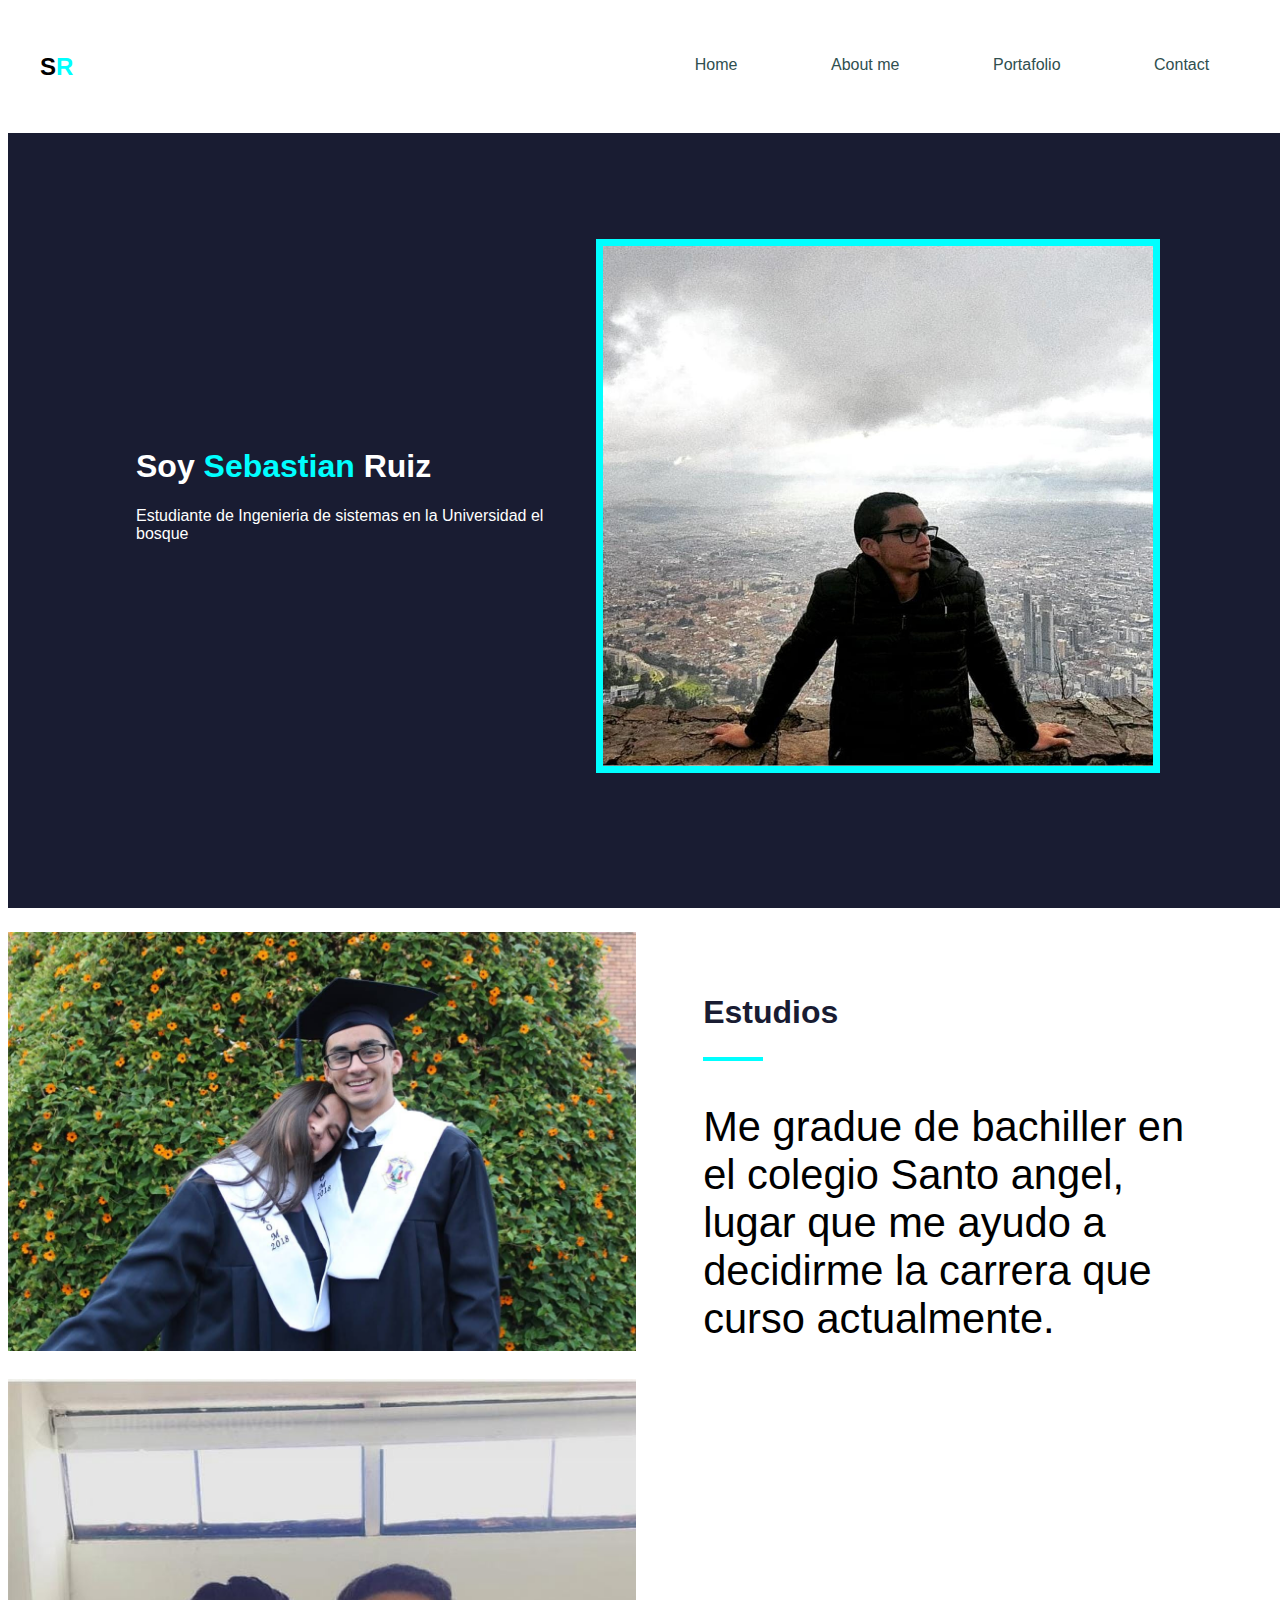
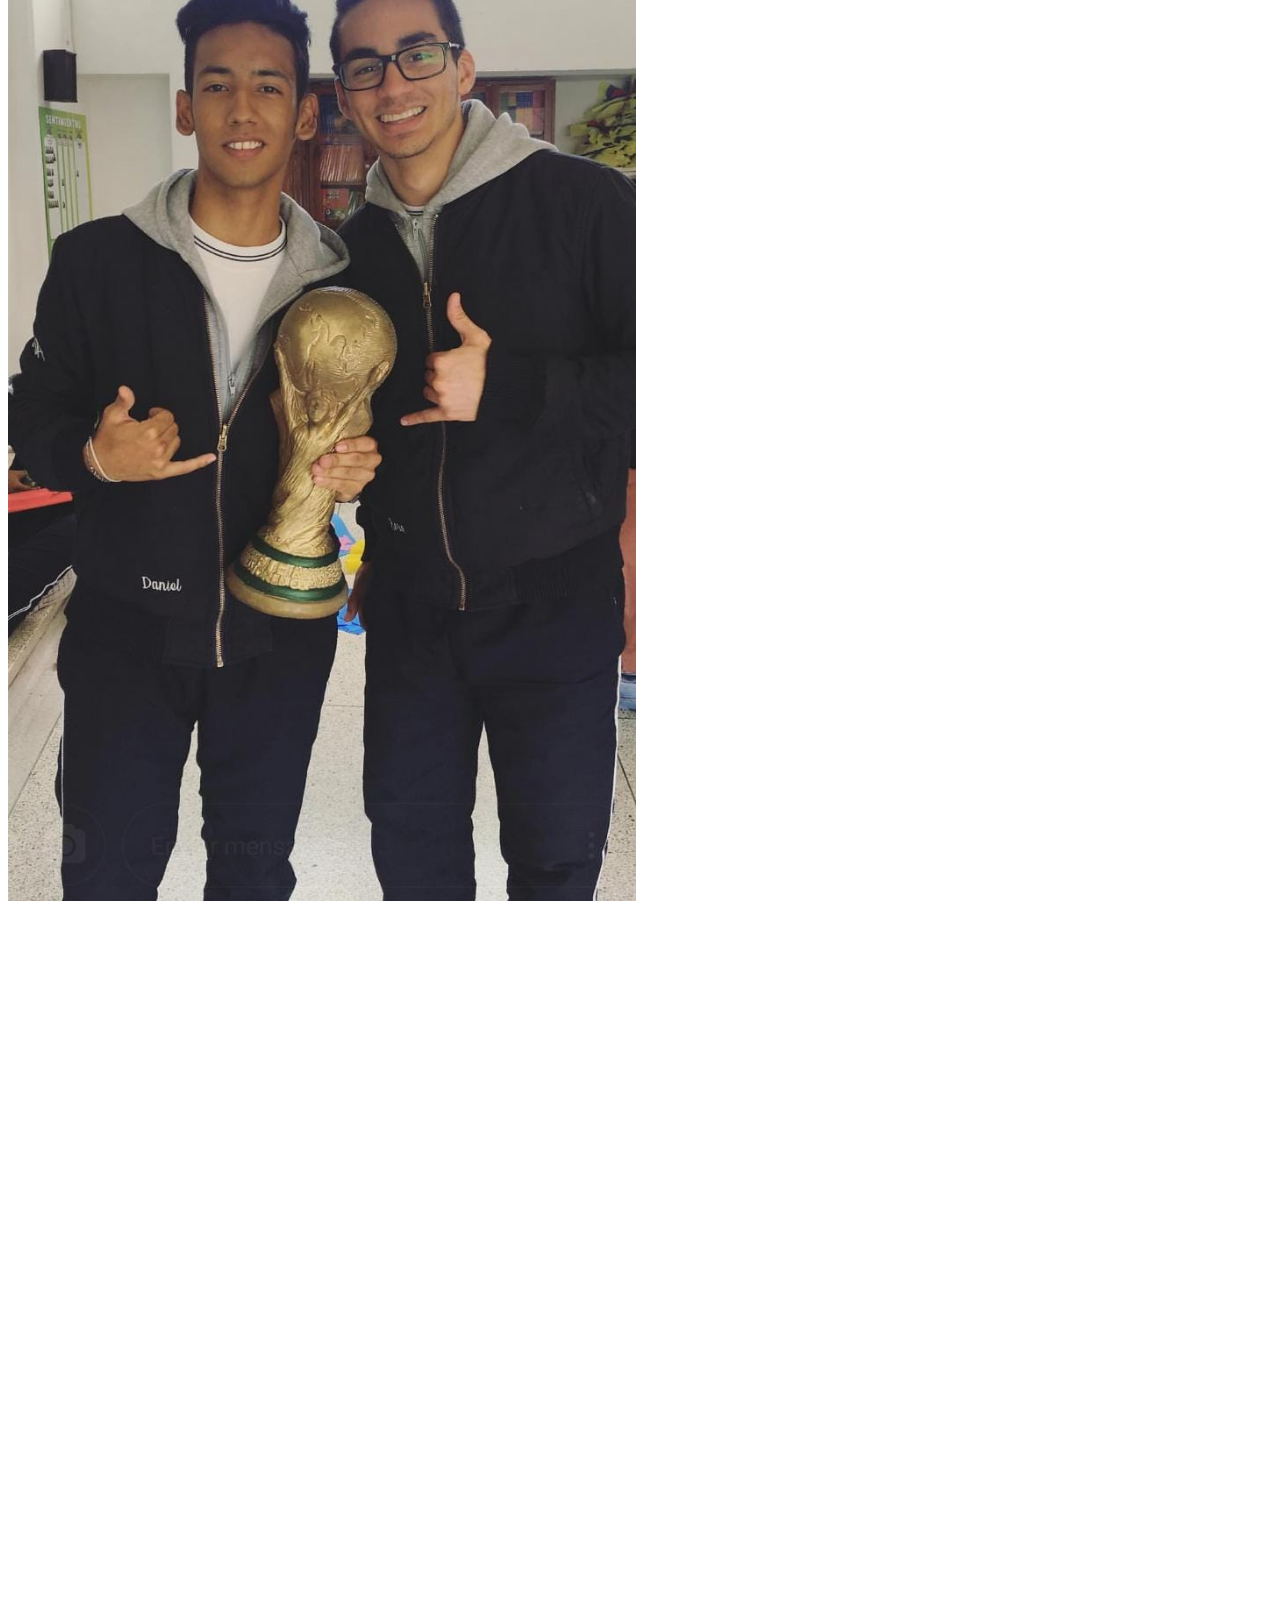
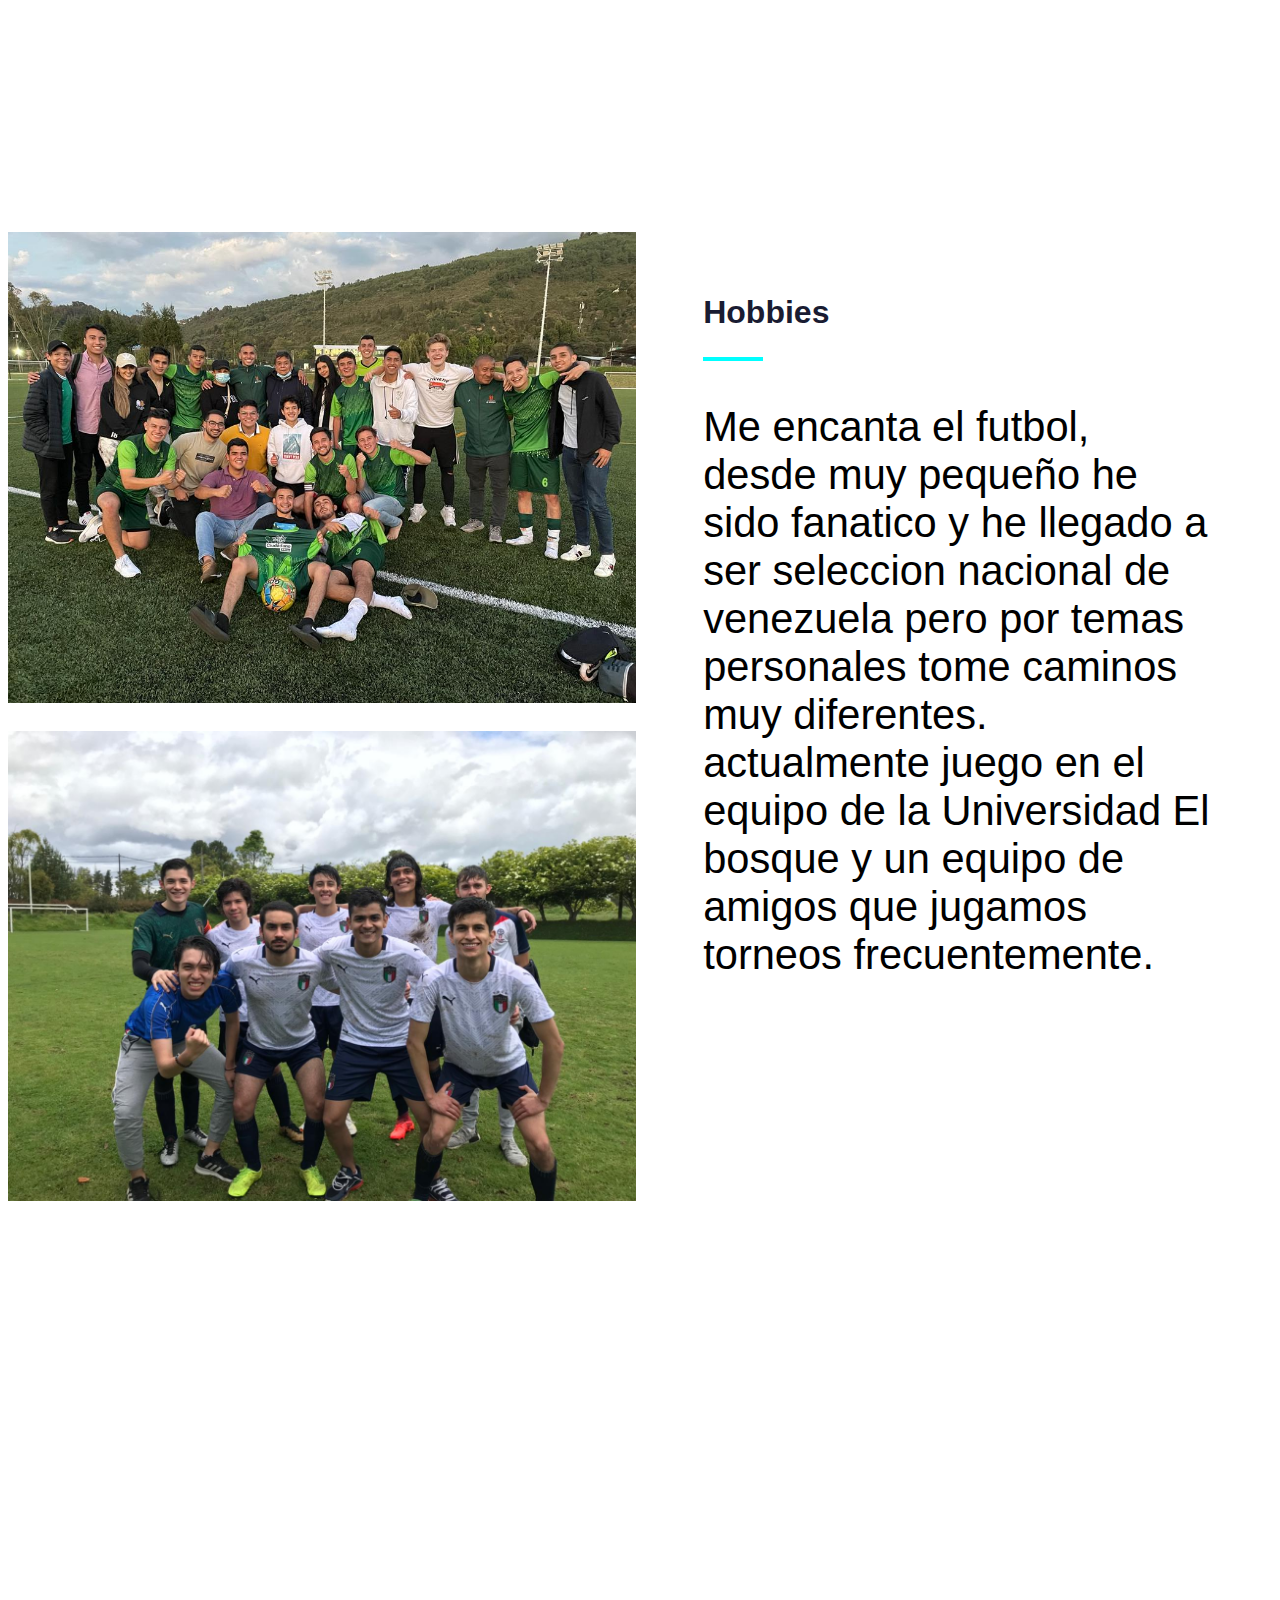
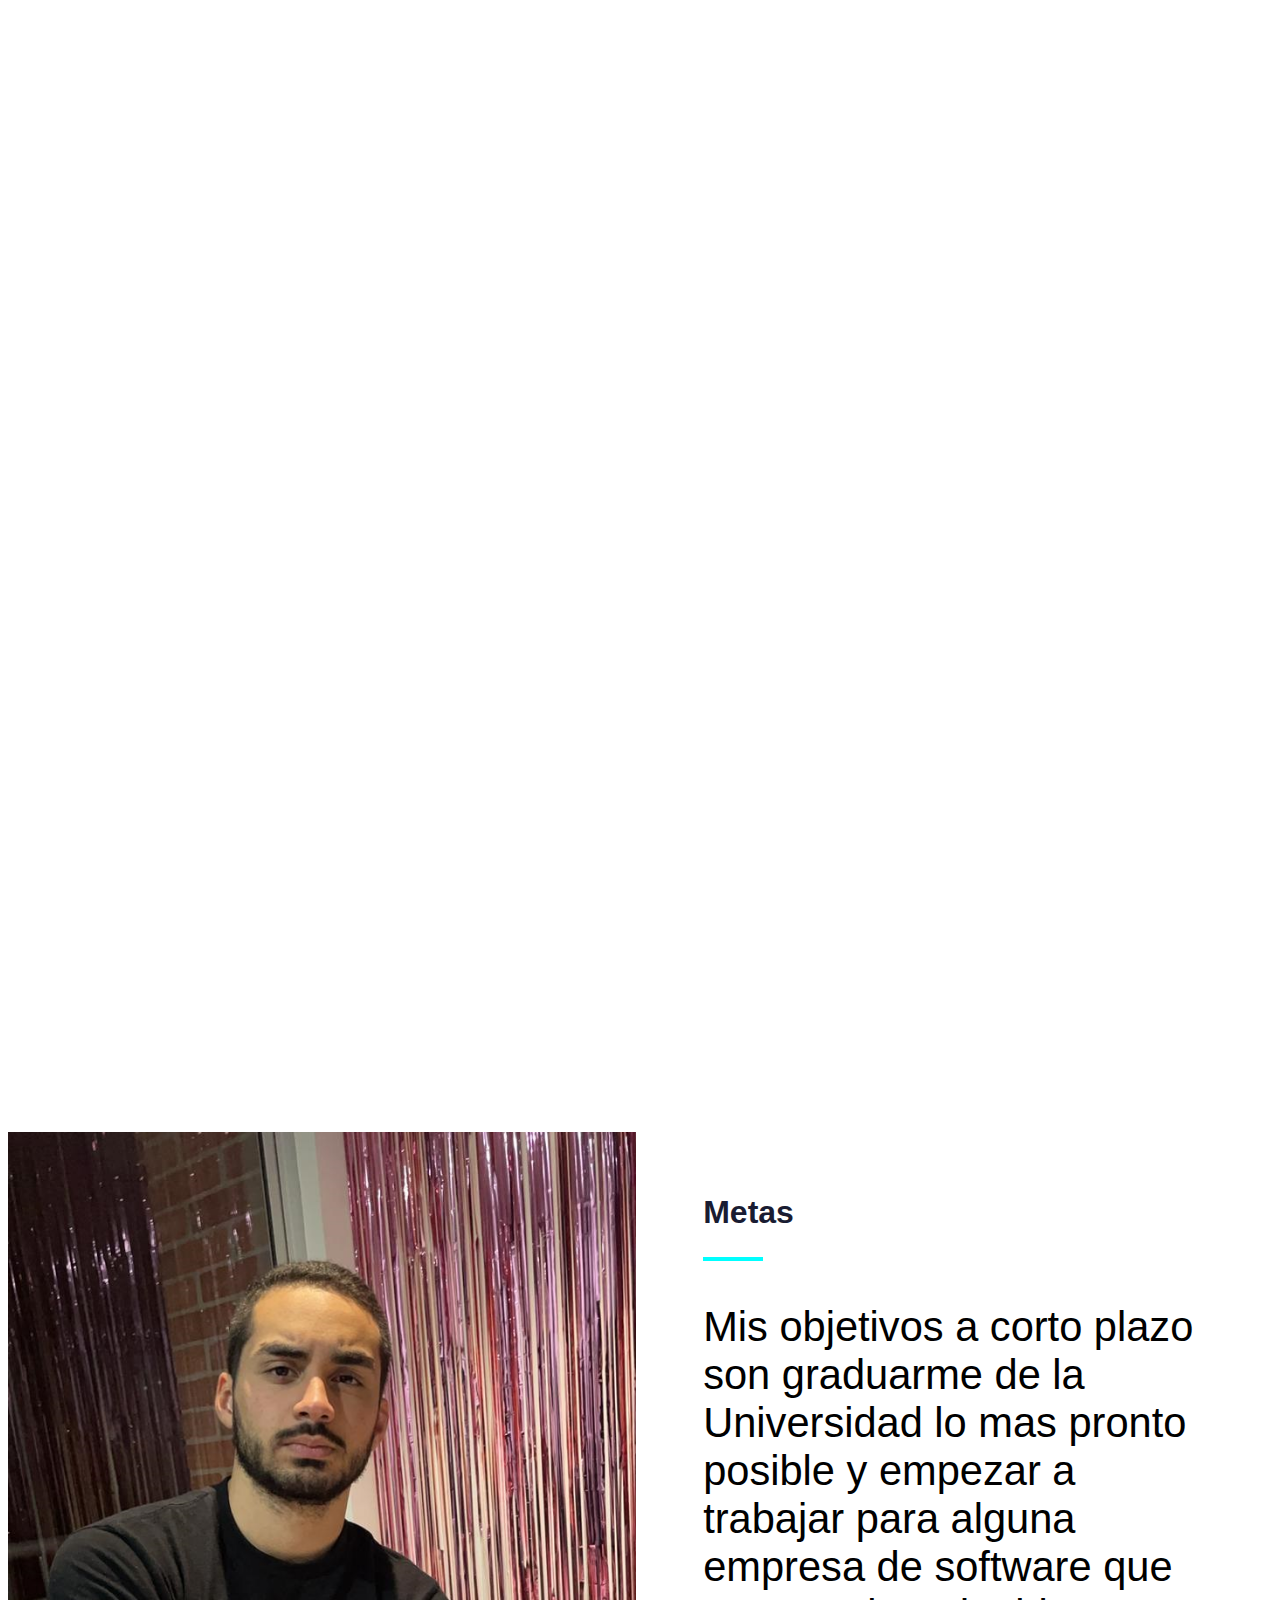
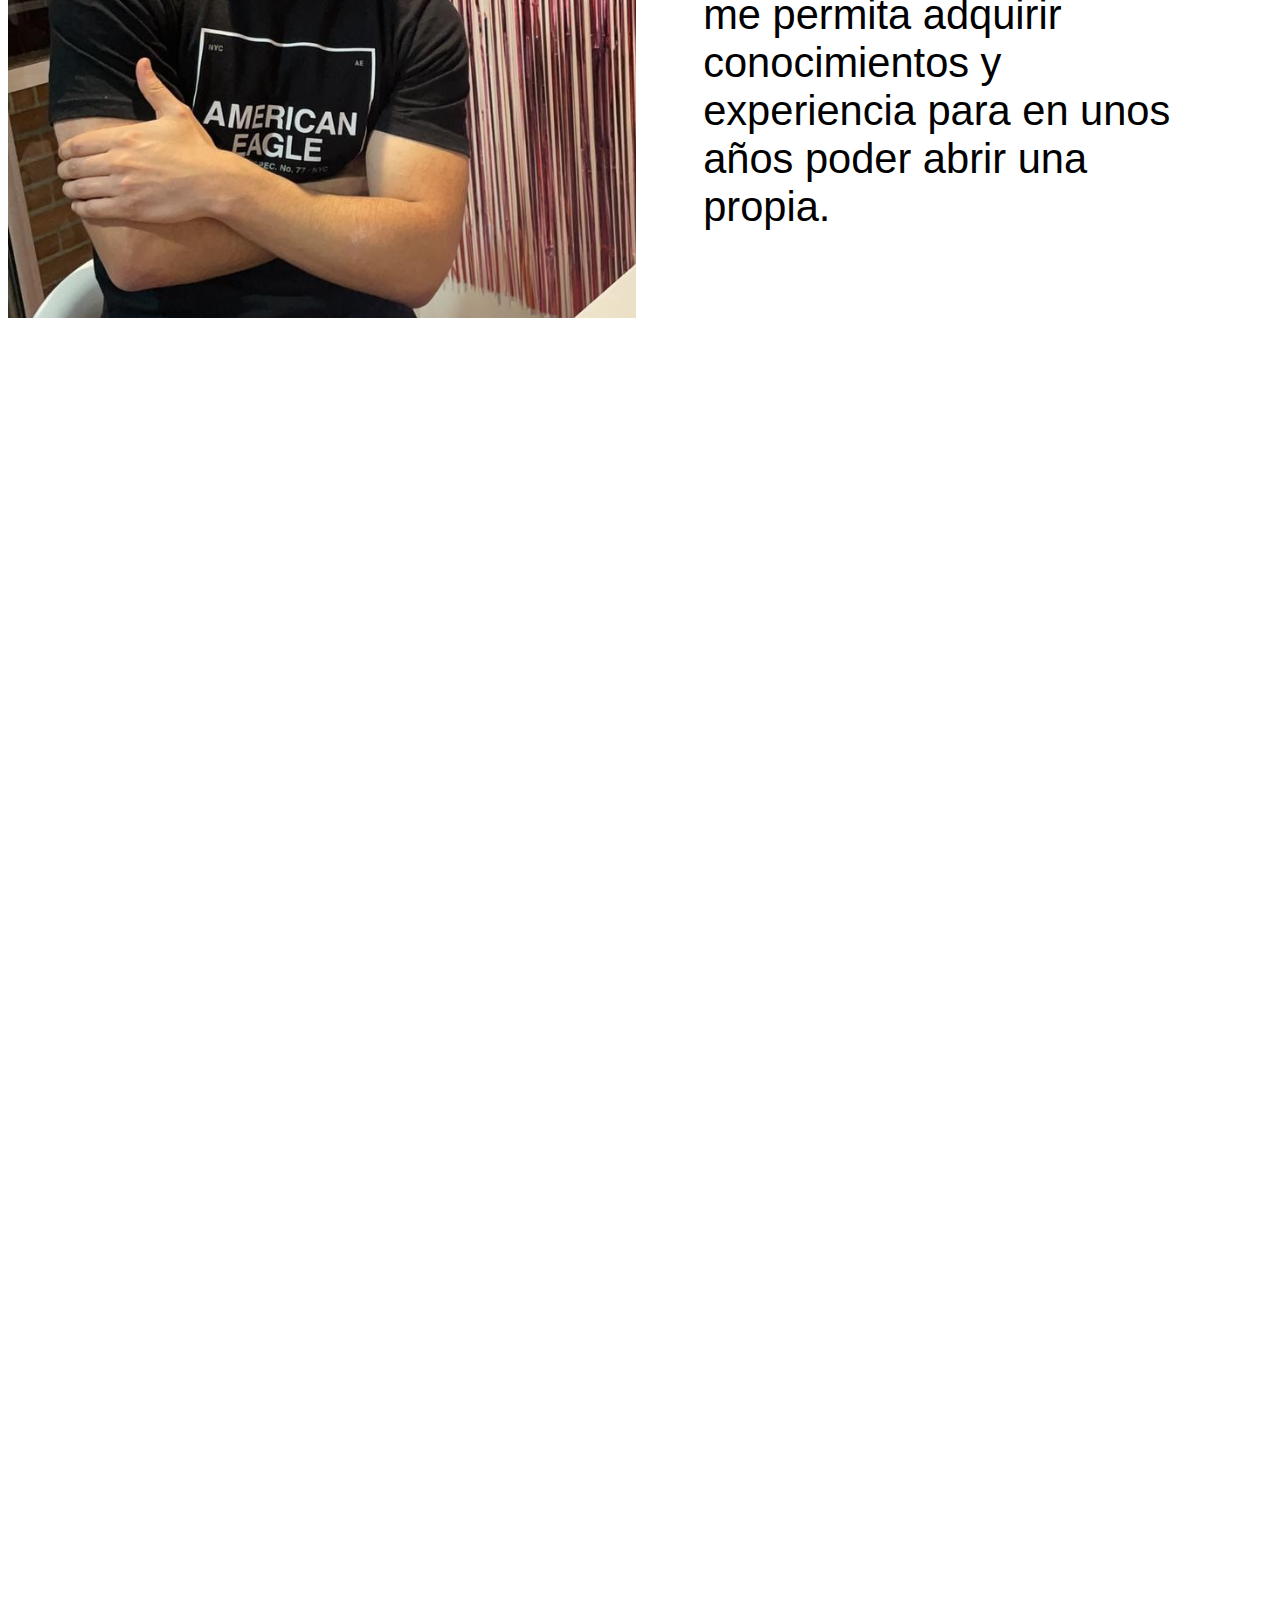
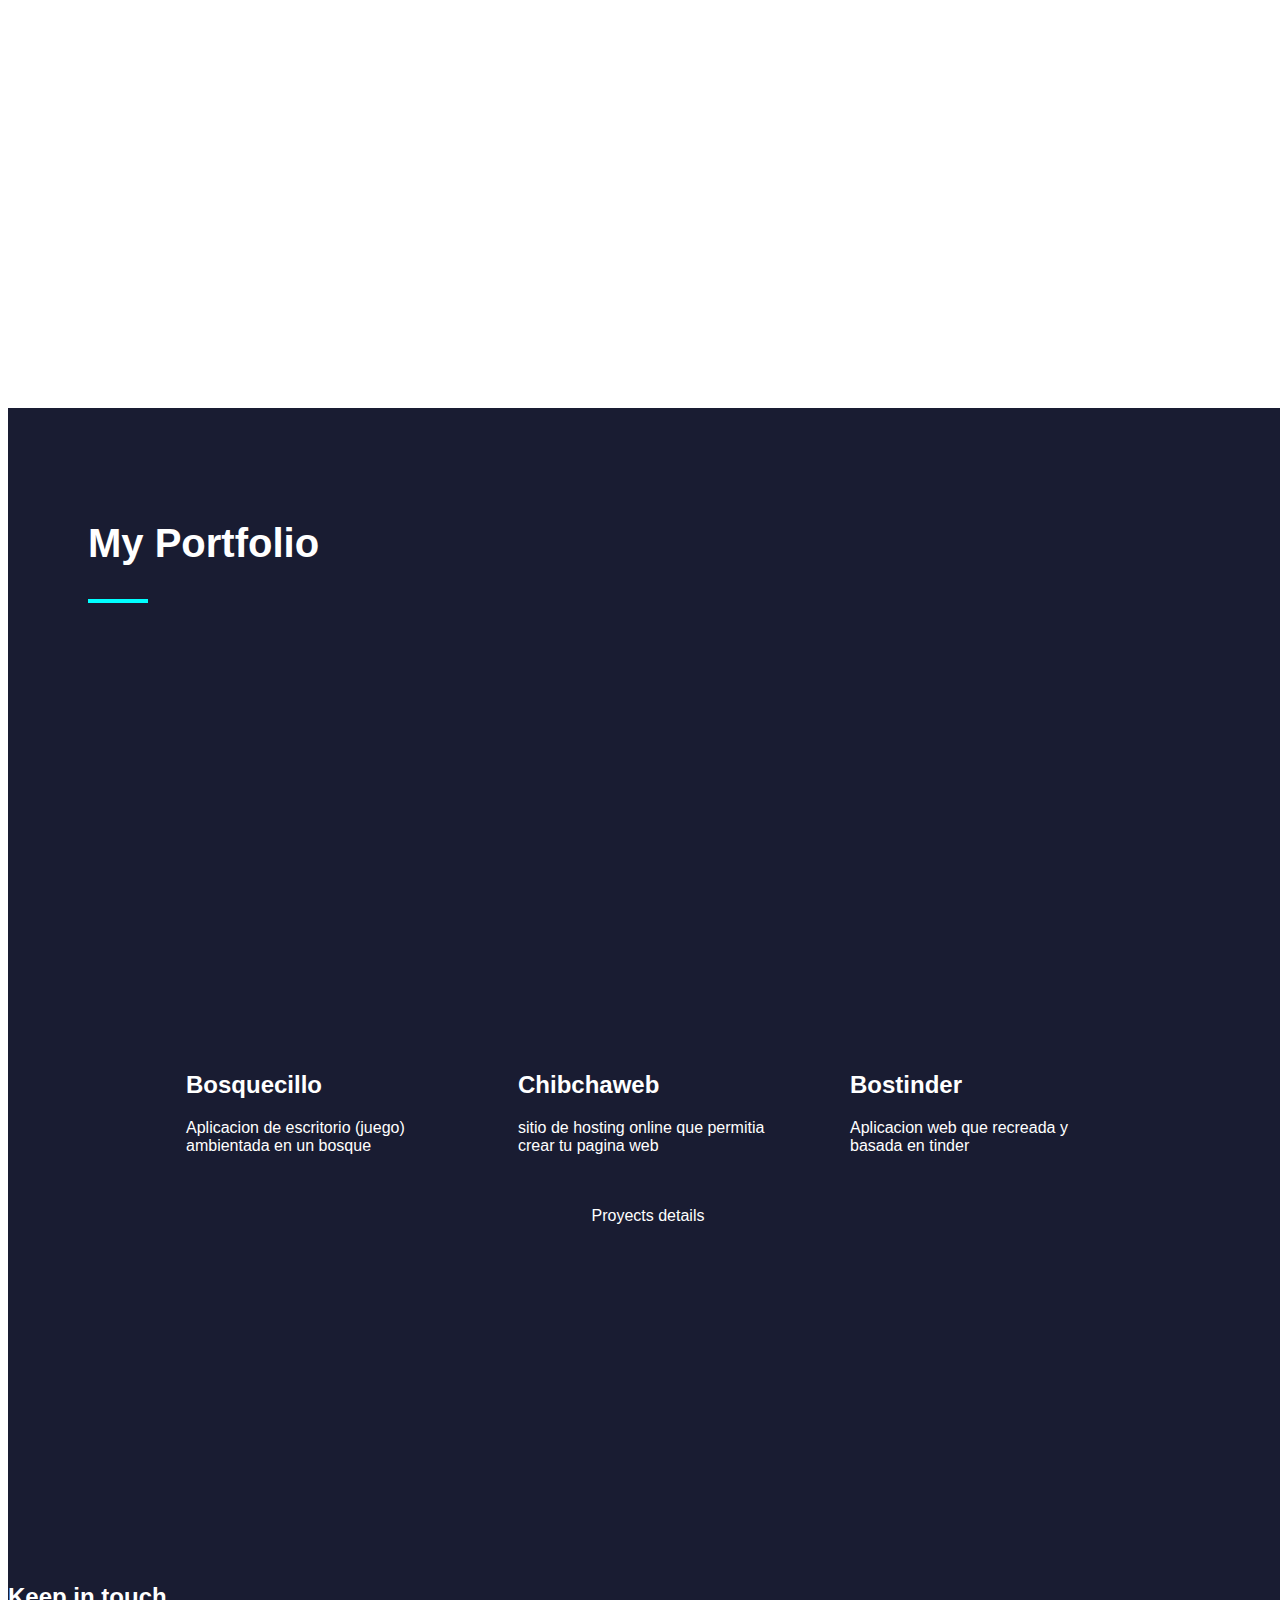
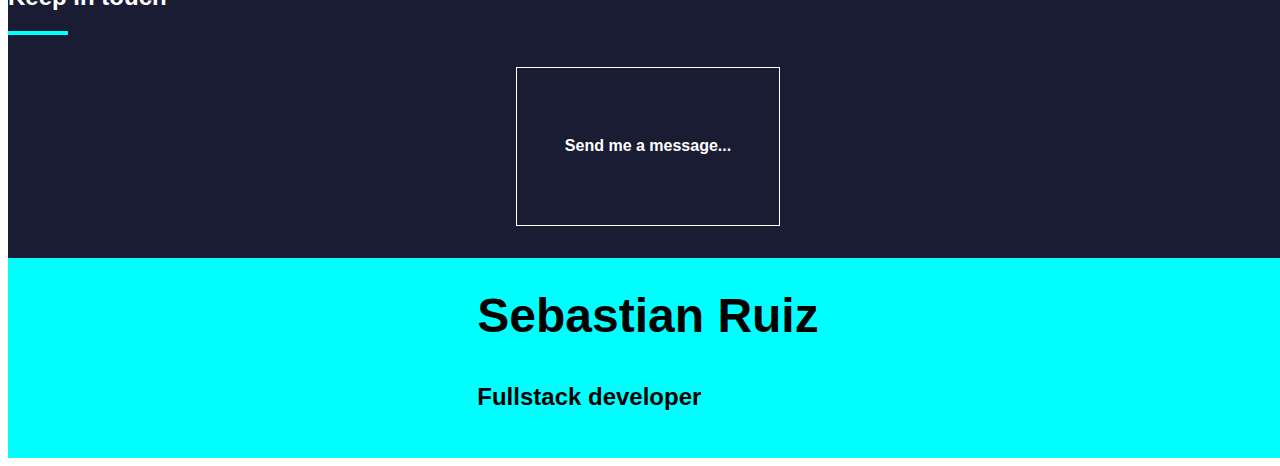
==== commit a0164440: "aña" ====
--- a/index.html
+++ b/index.html
@@ -1,6 +1,8 @@
 <!DOCTYPE html>
 <html lang="en">
 <head>
+    <link rel="stylesheet" type="text/css" href="./css/styles.css" />
+    <link rel="stylesheet" href="https://use.fontawesome.com/releases/v5.15.4/css/all.css">
     <meta charset="UTF-8">
     <meta name="viewport" content="width=device-width, initial-scale=1.0">
     <title>Portafolio</title>
@@ -134,4 +136,4 @@
 
 </body> 
 
-</html>+</html>
--- a/css/styles.css
+++ b/css/styles.css
@@ -0,0 +1,328 @@
+{
+    margin:0;
+    padding: 0;
+    box-sizing: 0;
+}
+
+body{
+    font-family: 'Monserrat', sans-serif;
+    overflow-x: hidden;
+}
+
+.wrapper{
+    width: 100vw;
+    height: 100vh;
+    background-color: #191c32;
+    color:#fff;
+} 
+
+.navbar{
+    display:flex;
+    justify-content: space-between;
+    padding: 2em;
+    background-color: #fff;
+}
+
+.brand{
+    margin-top: -7px;
+}
+.brand h2{
+    color: black;
+}
+.brand span {
+    color: aqua;
+    
+}
+
+.menu{
+    display: flex;
+    width: 50%;
+    justify-content: space-around;
+    
+}
+
+.menu li{
+    list-style:none;
+}
+
+.menu a{
+    color:darkslategrey;
+    text-decoration: none;
+    padding: 10px 20px;
+    
+}
+
+.menu .active{
+    color: aqua;
+}
+
+.menu a:hover{
+    background-color: aqua;
+    color:#191c32;
+    transition: ease-in .4s;
+}
+
+.main{
+    margin: 0 auto;
+    width: 80vw;
+    height: 80vh;
+    display: grid;
+    grid-template-columns: repeat(2,1fr);
+    align-items: center;
+    position: relative;
+}
+
+h1{
+    font: size 3em;
+}
+
+span{
+    color: aqua;
+}
+
+.download-cv{
+    padding: 10px 20px;
+    background-color: aqua;
+    border: none;
+    border-radius: 20px;
+    margin-top: 10px;
+    cursor: pointer;
+    box-shadow: 1px 3px 11px -5px rgba(102, 231,200 , .69);
+}
+
+.download-cv:hover{
+    background-color: #fff;
+    box-shadow: none;
+}
+
+.main img{
+    width: 550px;
+    border: 7px solid aqua;
+    height: 520px;  
+    margin-top: 1.7rem;
+}
+ @media(min-width:768px){
+    .about{
+        display: grid;
+        grid-template-columns: repeat(2, 1fr);
+        column-gap: 1rem;
+    }
+} 
+.about{    
+    display: grid;
+    height: 7500px;
+    grid-template-columns: repeat(2, 1fr);
+    grid-template-rows: repeat(3,1fr);
+    column-gap: 0.5rem;
+}
+
+.about img{
+    width: 100%;
+    margin-top: 1.5rem;
+}
+
+.about-info{
+    padding: 2em;
+    margin: 1.7em;
+}
+
+.about-info h2{
+    font-size: 2em;
+    color: #191c32;
+}
+
+.divider{
+    height: 4px;
+    width: 60px;
+    background-color: aqua;
+    margin-top: 10px;
+    margin-bottom: 2em;
+}
+
+.about p{
+    font-size: 2.6rem;
+    margin-bottom: 1em;
+}
+
+.portfolio{
+    width: 100vw;
+    background-color: #191c32;
+    color: #fff;
+}
+
+.portfolio-headings{
+    width: 100vw;
+    padding: 5em;
+}
+
+.portfolio-headings h2{
+    font-size: 2.5em;
+}
+
+.portfolio .container{
+    width: 80vw;
+    height: 80vh;
+    margin: 0 auto;
+    display: flex; 
+    justify-content: center;
+}
+
+.card{
+    width: 300px;
+    height: 350px;
+    color: #fff;
+    background: color #101e4b;
+    margin: 1em;
+
+}
+
+.card__img1{
+    width: 100%;
+    height: 300px;
+    background-size: cover;
+}
+.card__img2{
+    width: 100%;
+    height: 300px;
+    background-size: cover;
+}
+
+.card__img3{
+    width: 100%;
+    height: 300px;
+    background-size: cover;
+}
+
+
+.card__title{
+    padding: 20px;
+}
+
+.card__projects-links{
+    display: flex;
+    justify-content: space-evenly;
+}
+
+.card__projects-links a{
+    color: #fff;
+    text-decoration: none;
+}
+
+.card__projects-links i{
+    font-size: 1.5em;
+}
+
+.card .projects-details{
+    margin: 0 auto;
+    margin: 1em;
+    width: 70%;
+}
+
+.card .projects-details a{
+    text-decoration: none;
+    color: #191c32;
+    text-transform: uppercase;
+}
+
+.proyect-details-content{
+    display: flex;
+    width: 100%;
+    justify-content: center;
+    margin-top: 1em;
+}
+
+.contact-section{
+    display: flex;
+    flex-direction: column;
+    margin-top: 8rem;
+}
+
+.contacts-headings h2{
+    font-size: 3em;
+}
+
+.container-contact{
+    padding: 3em;
+    margin: 0 auto;
+    border: 1px solid ;
+    margin-bottom: 2rem;
+    
+}
+
+.container-contact img{
+    width: 750px;
+    height: 700px;
+    bottom: 0px;
+
+    
+}
+
+.form{
+    display: flex;
+    flex-direction: column;
+    width: 30vw;
+    margin-top: 2em;
+}
+
+.form input{
+    padding: 10px 20px;
+    margin-bottom: 1em;
+    background: none;
+    border: none;
+    border-bottom: 1px solid #fff;
+    color: #fff;
+}
+
+.form textarea{
+    height: 150px;
+    background: none;
+    color: #fff;
+    padding: 1.5em;
+    border: 1px solid #fff;
+}
+
+.btn-submit{
+    padding: 10px 20px;
+    margin: 1em;
+    border: none;
+    text-transform: uppercase;
+    background-color: aqua;
+    border-radius: 20px;
+    cursor: pointer;
+    box-shadow: 1px 3px 11px -5px rgba(102, 231,200 , .69);
+
+}
+
+.btn-submit:hover{
+    background-color: #fff;
+    box-shadow: none;
+}
+
+.footer{
+    display: flex;
+    flex-direction: column;
+    justify-content: center;
+    align-items: center;
+    width: 100vw;
+    height: 200px;
+    background-color: aqua;
+}
+
+.footer-content h2{
+    font-size: 3em;
+
+
+}
+
+.footer-content h5,
+.social-network i{
+    font-size: 1.5em;
+}
+
+.social-network{
+    display: flex;
+    justify-content: space-evenly;
+    width: 300px;
+    margin-top: 1em;
+
+} 
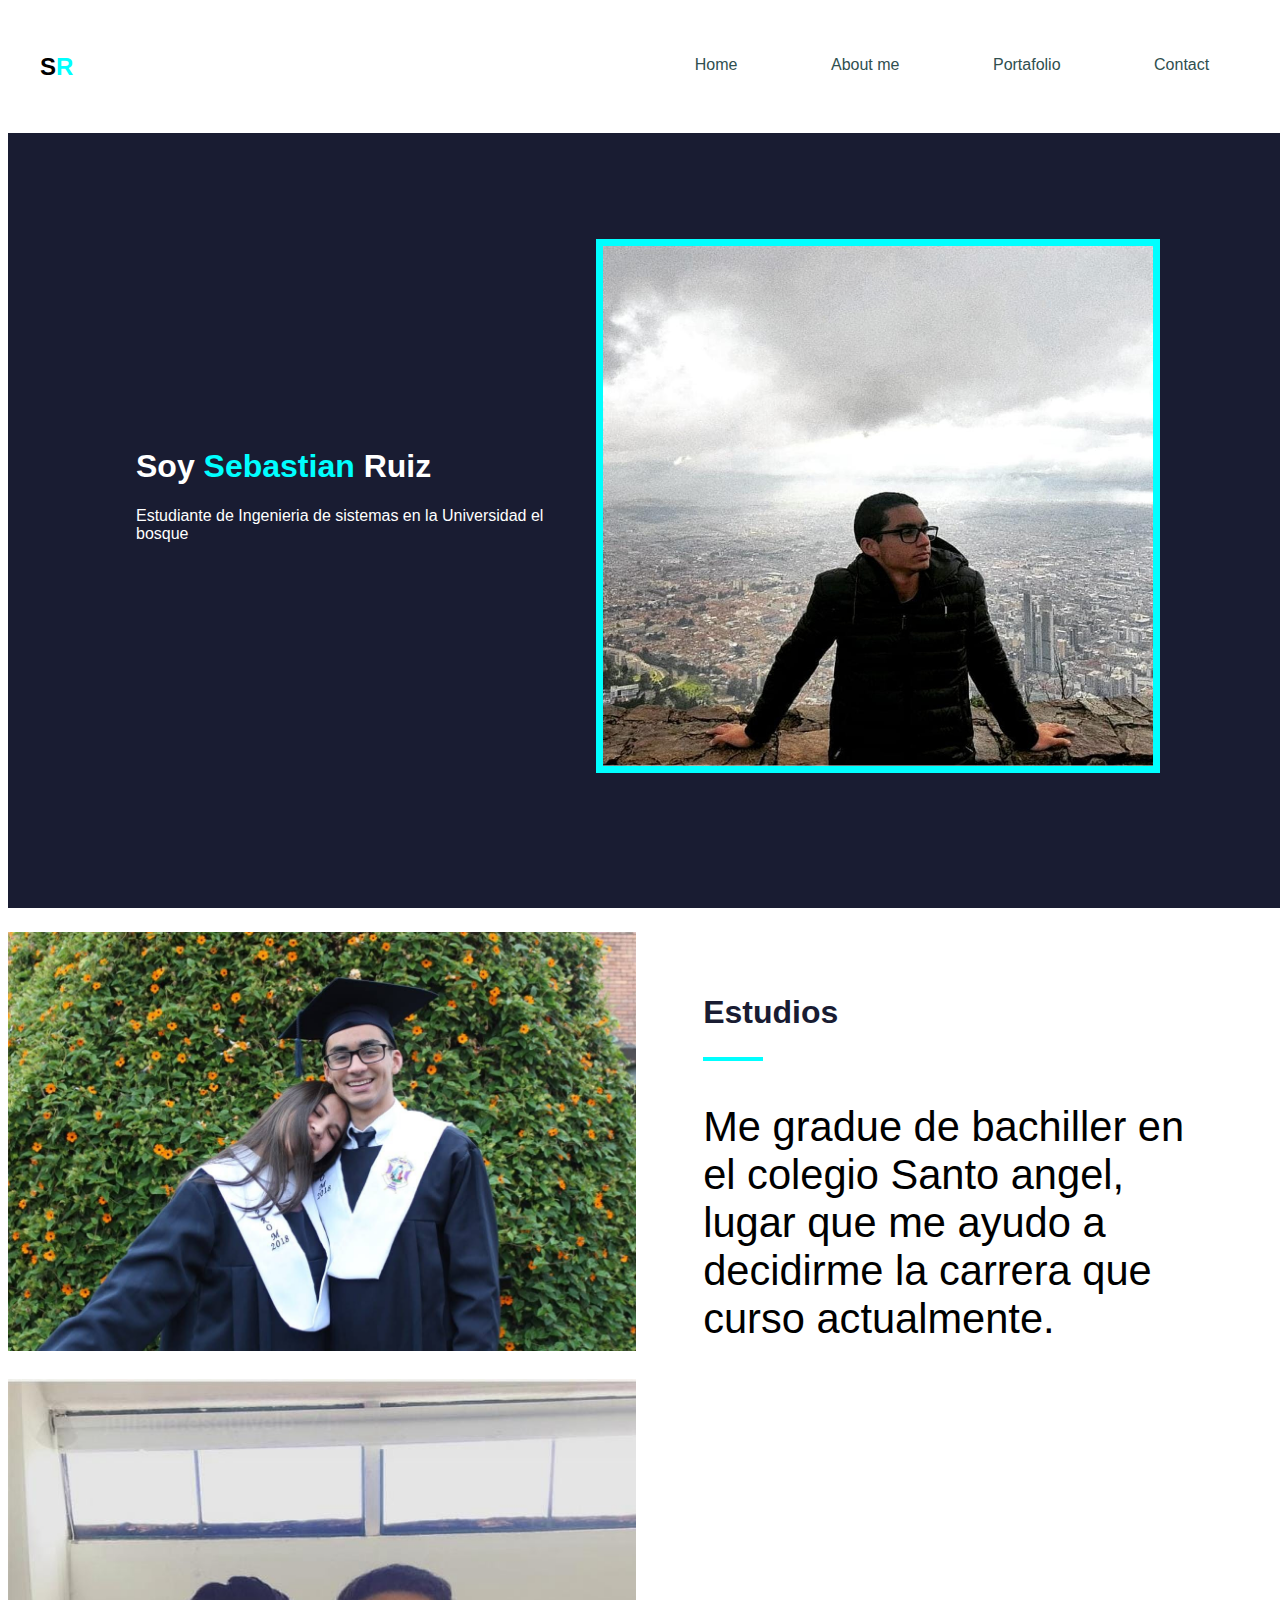
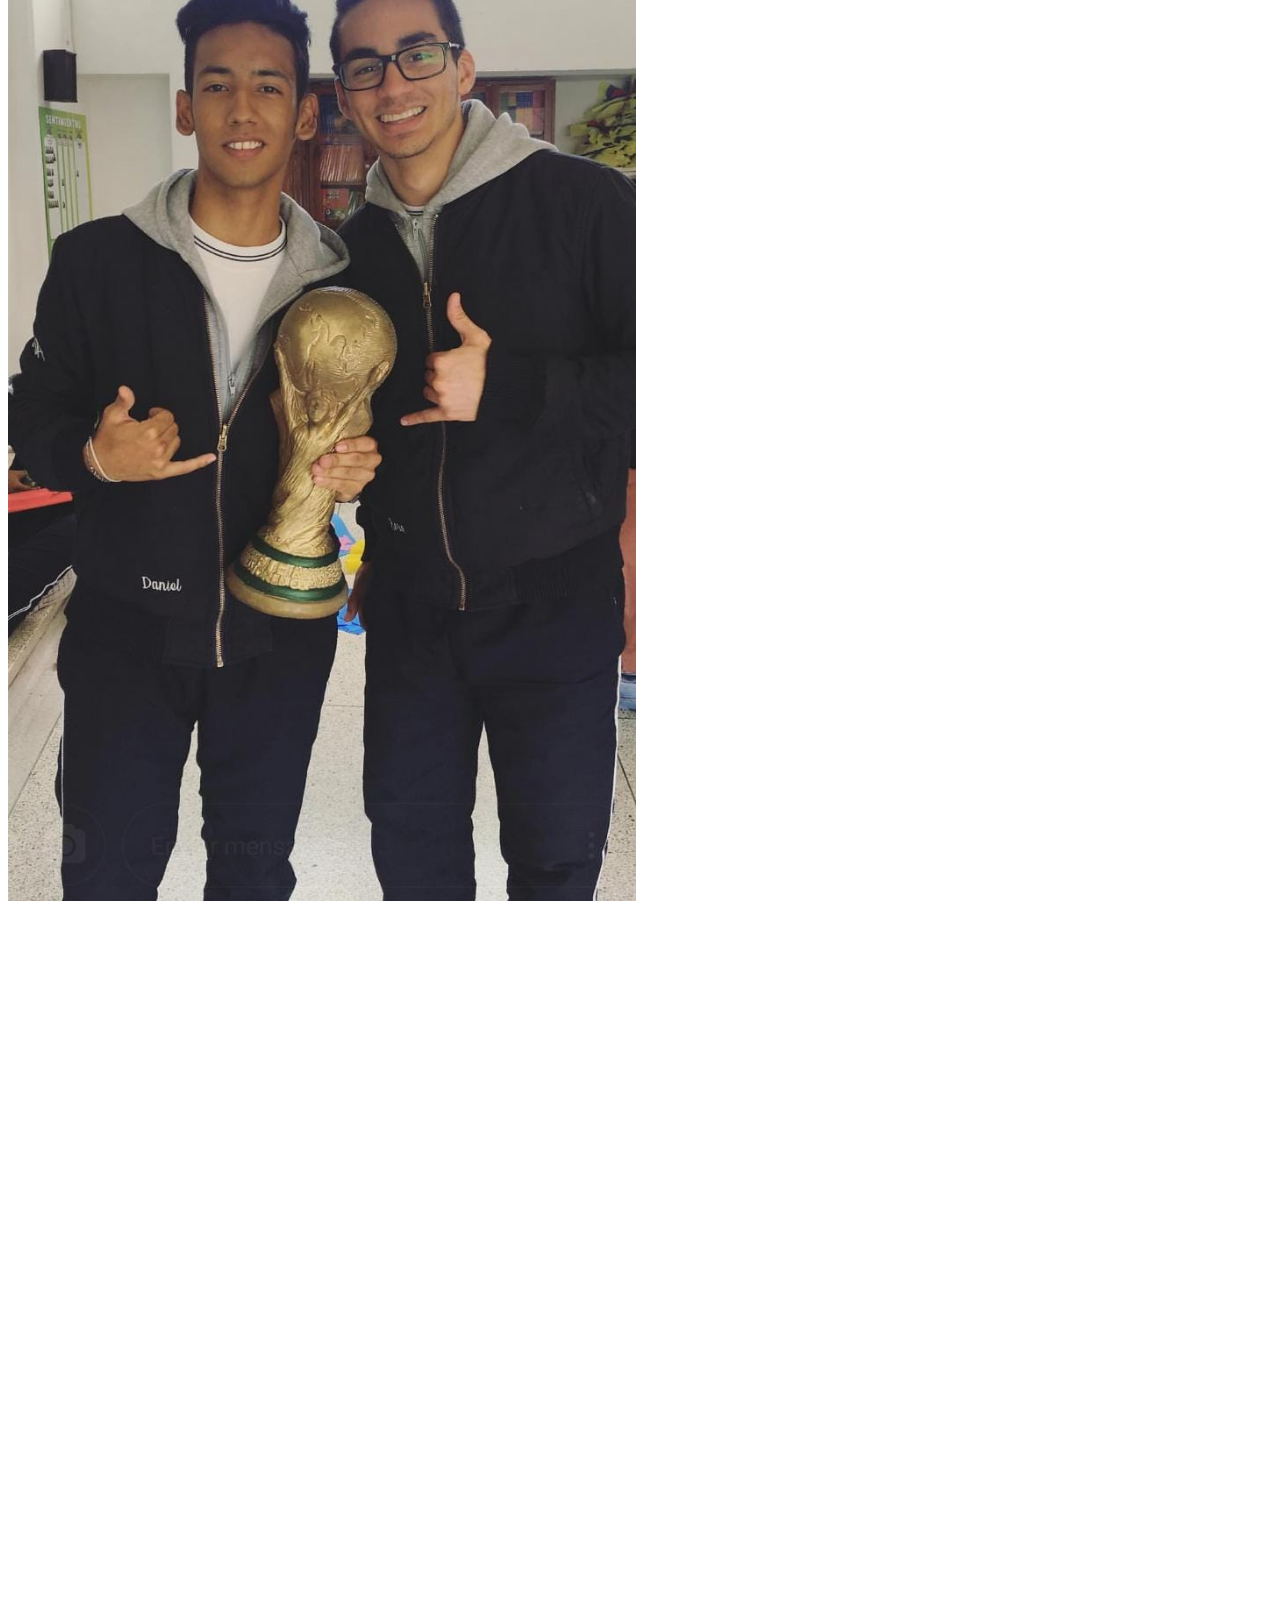
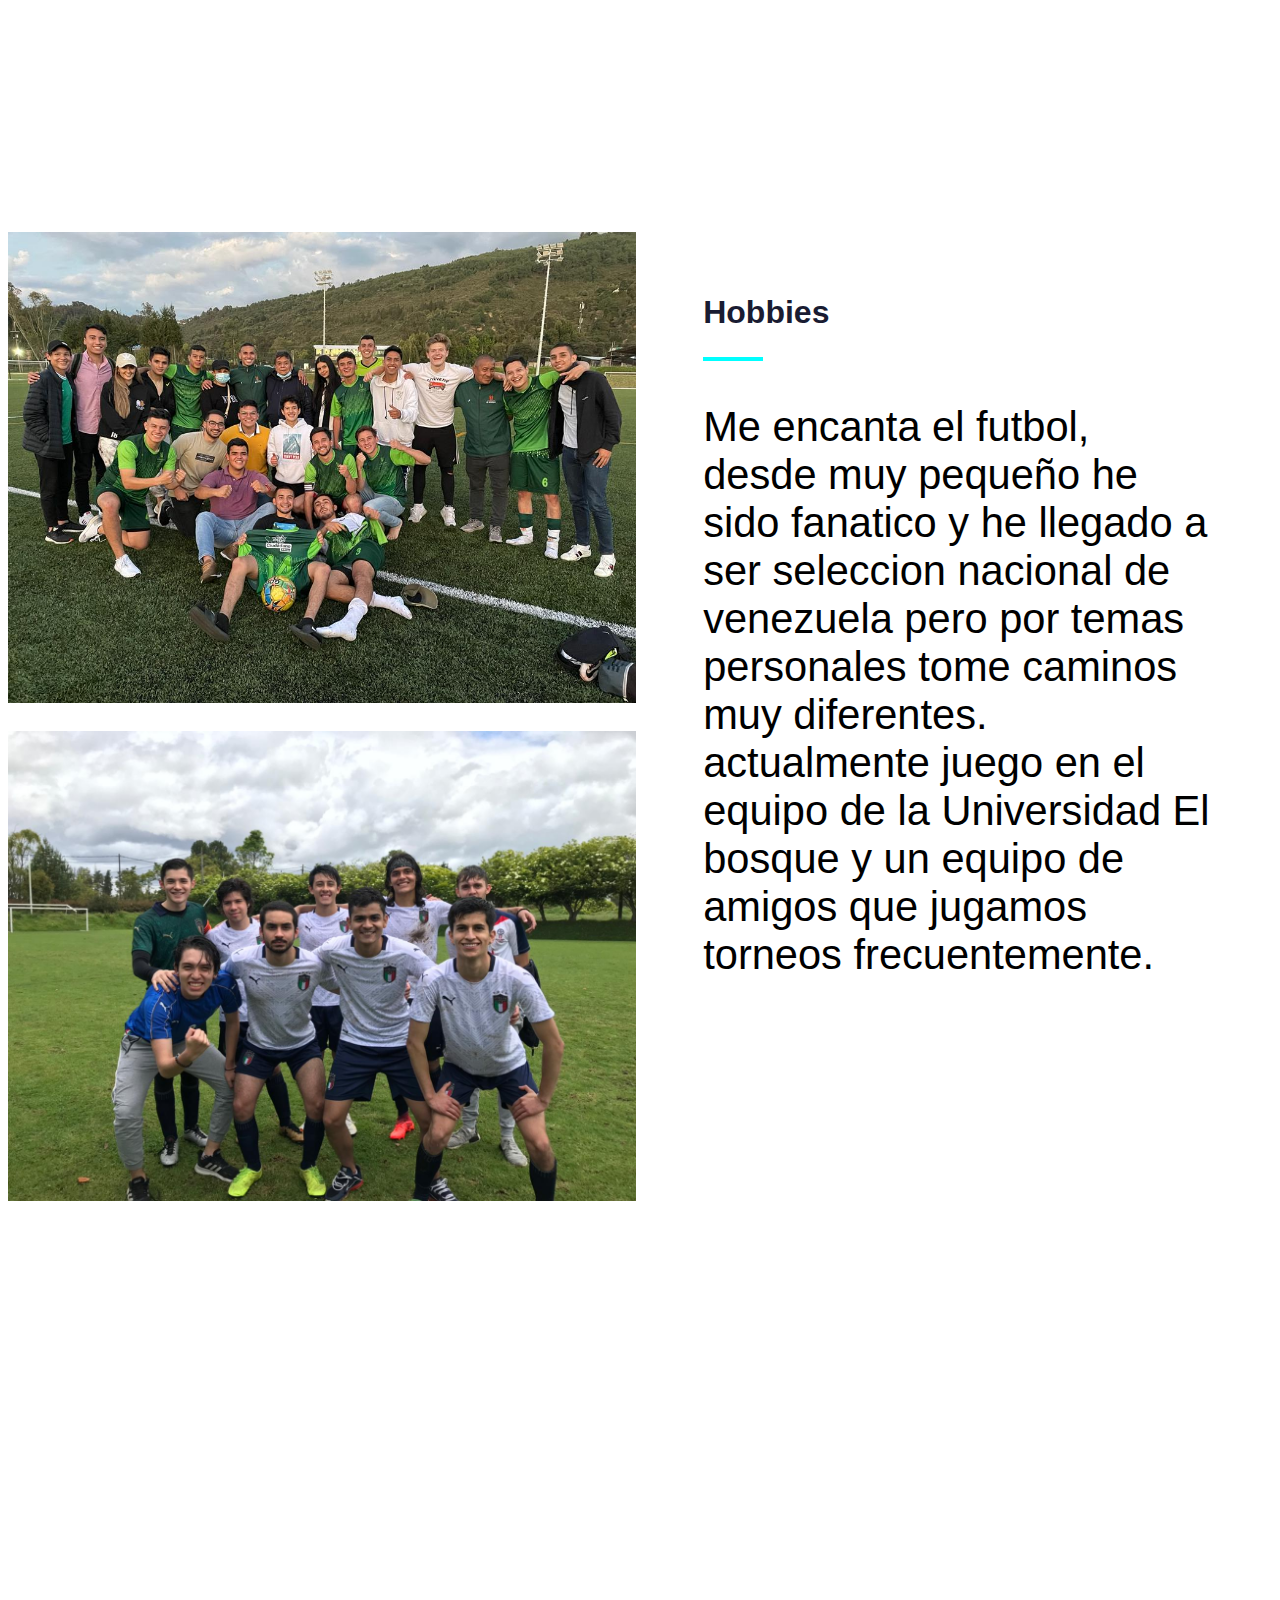
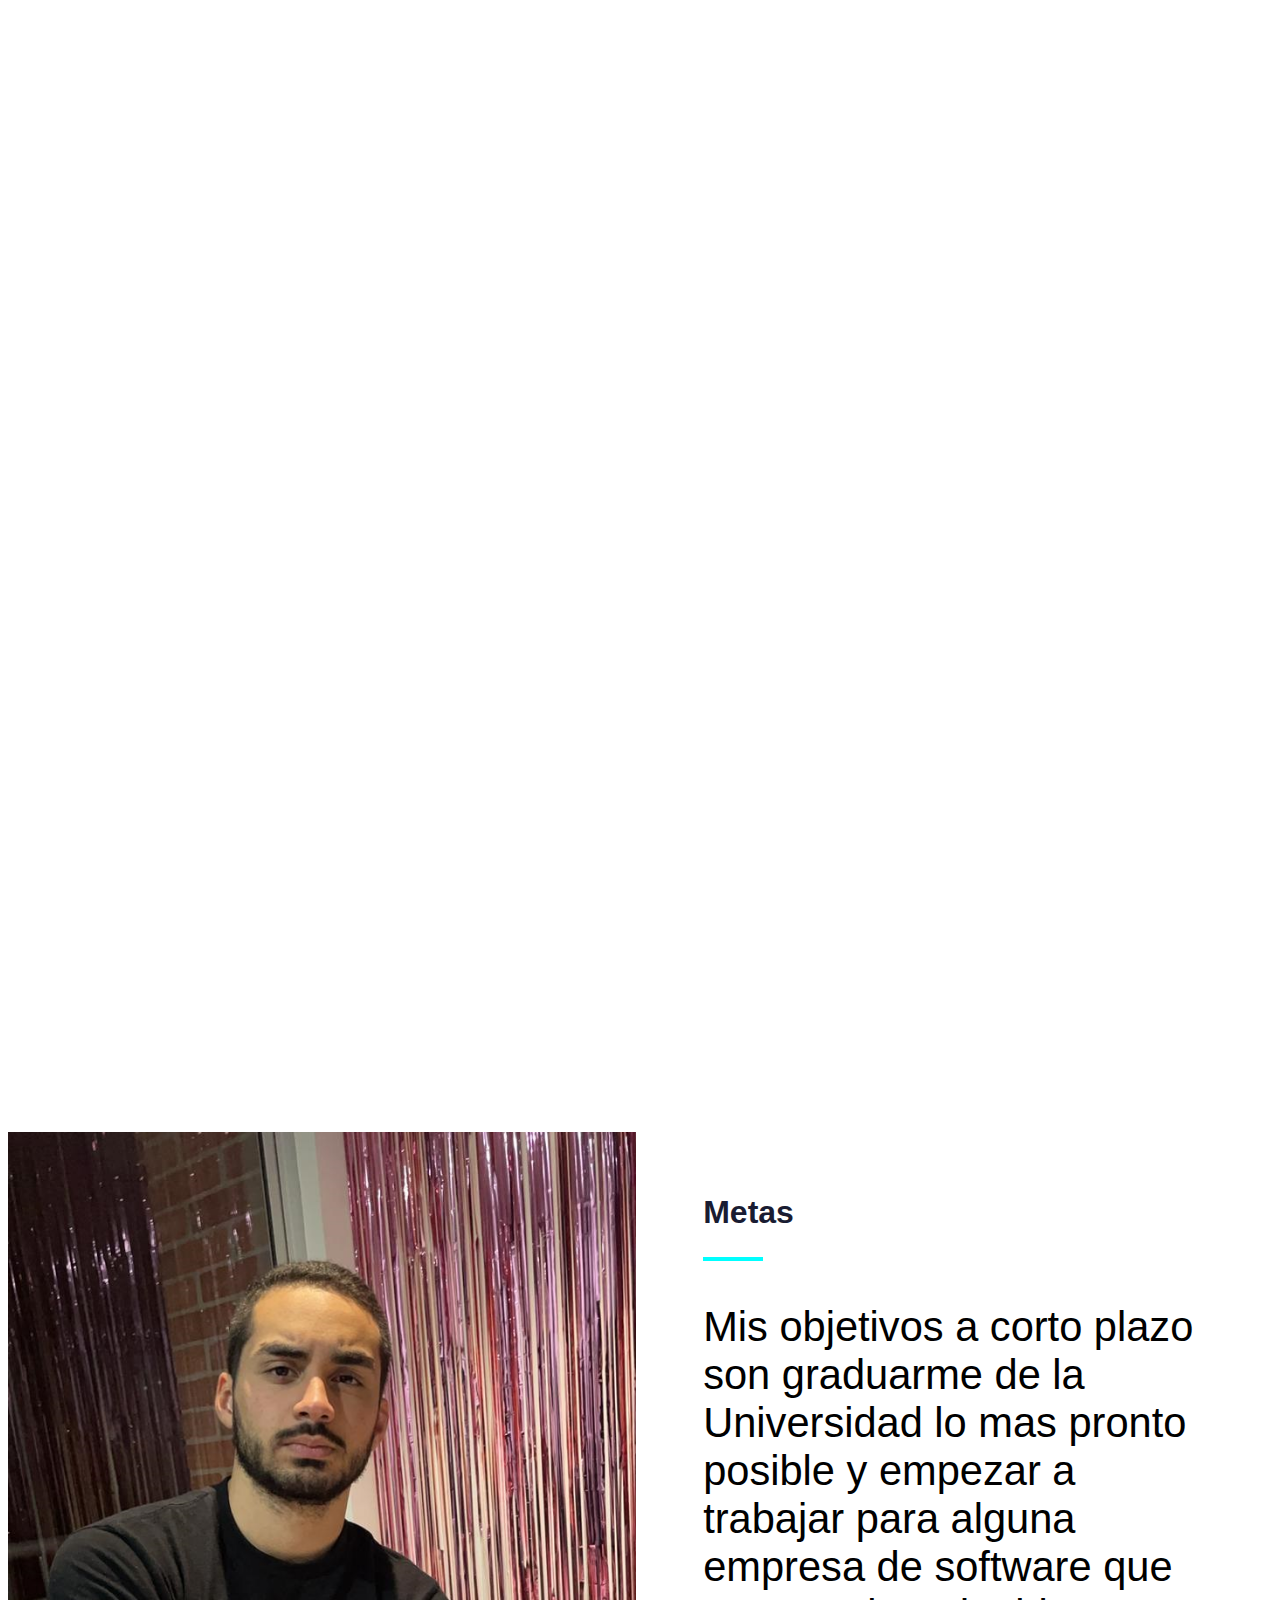
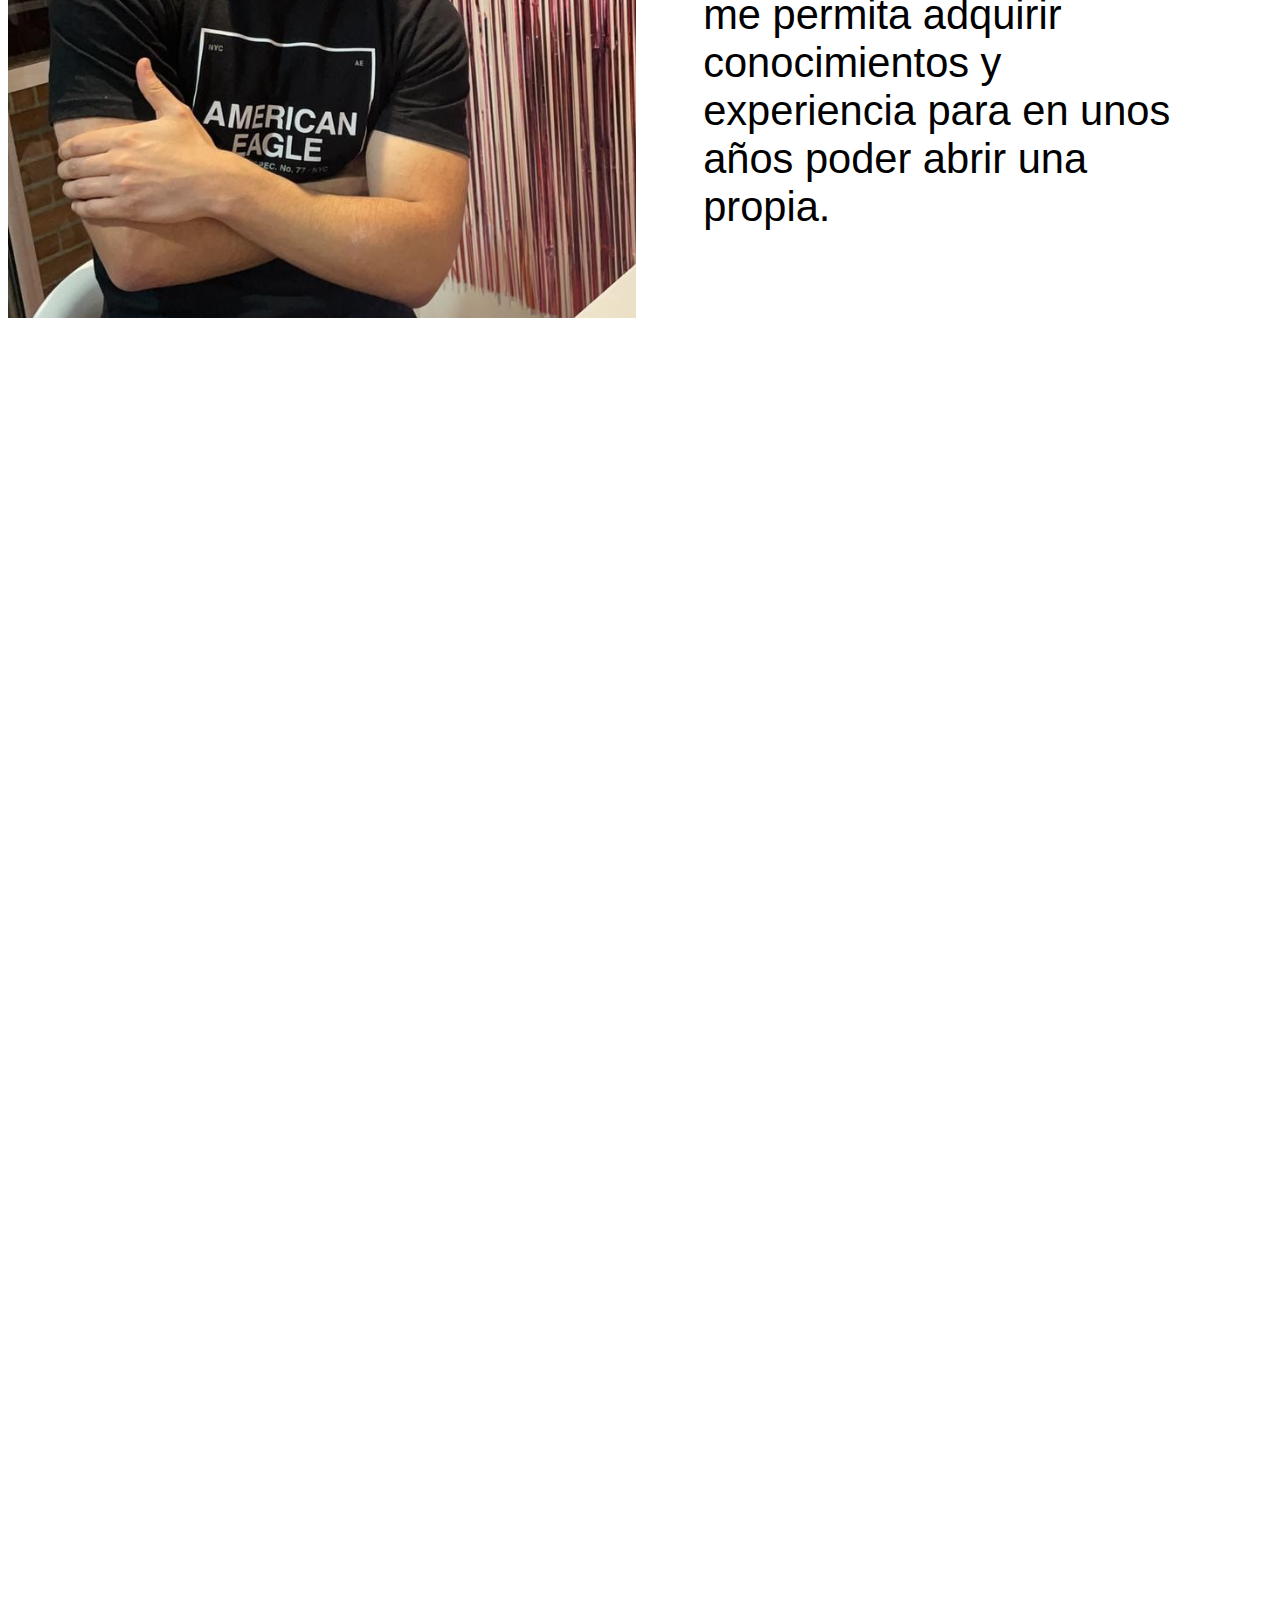
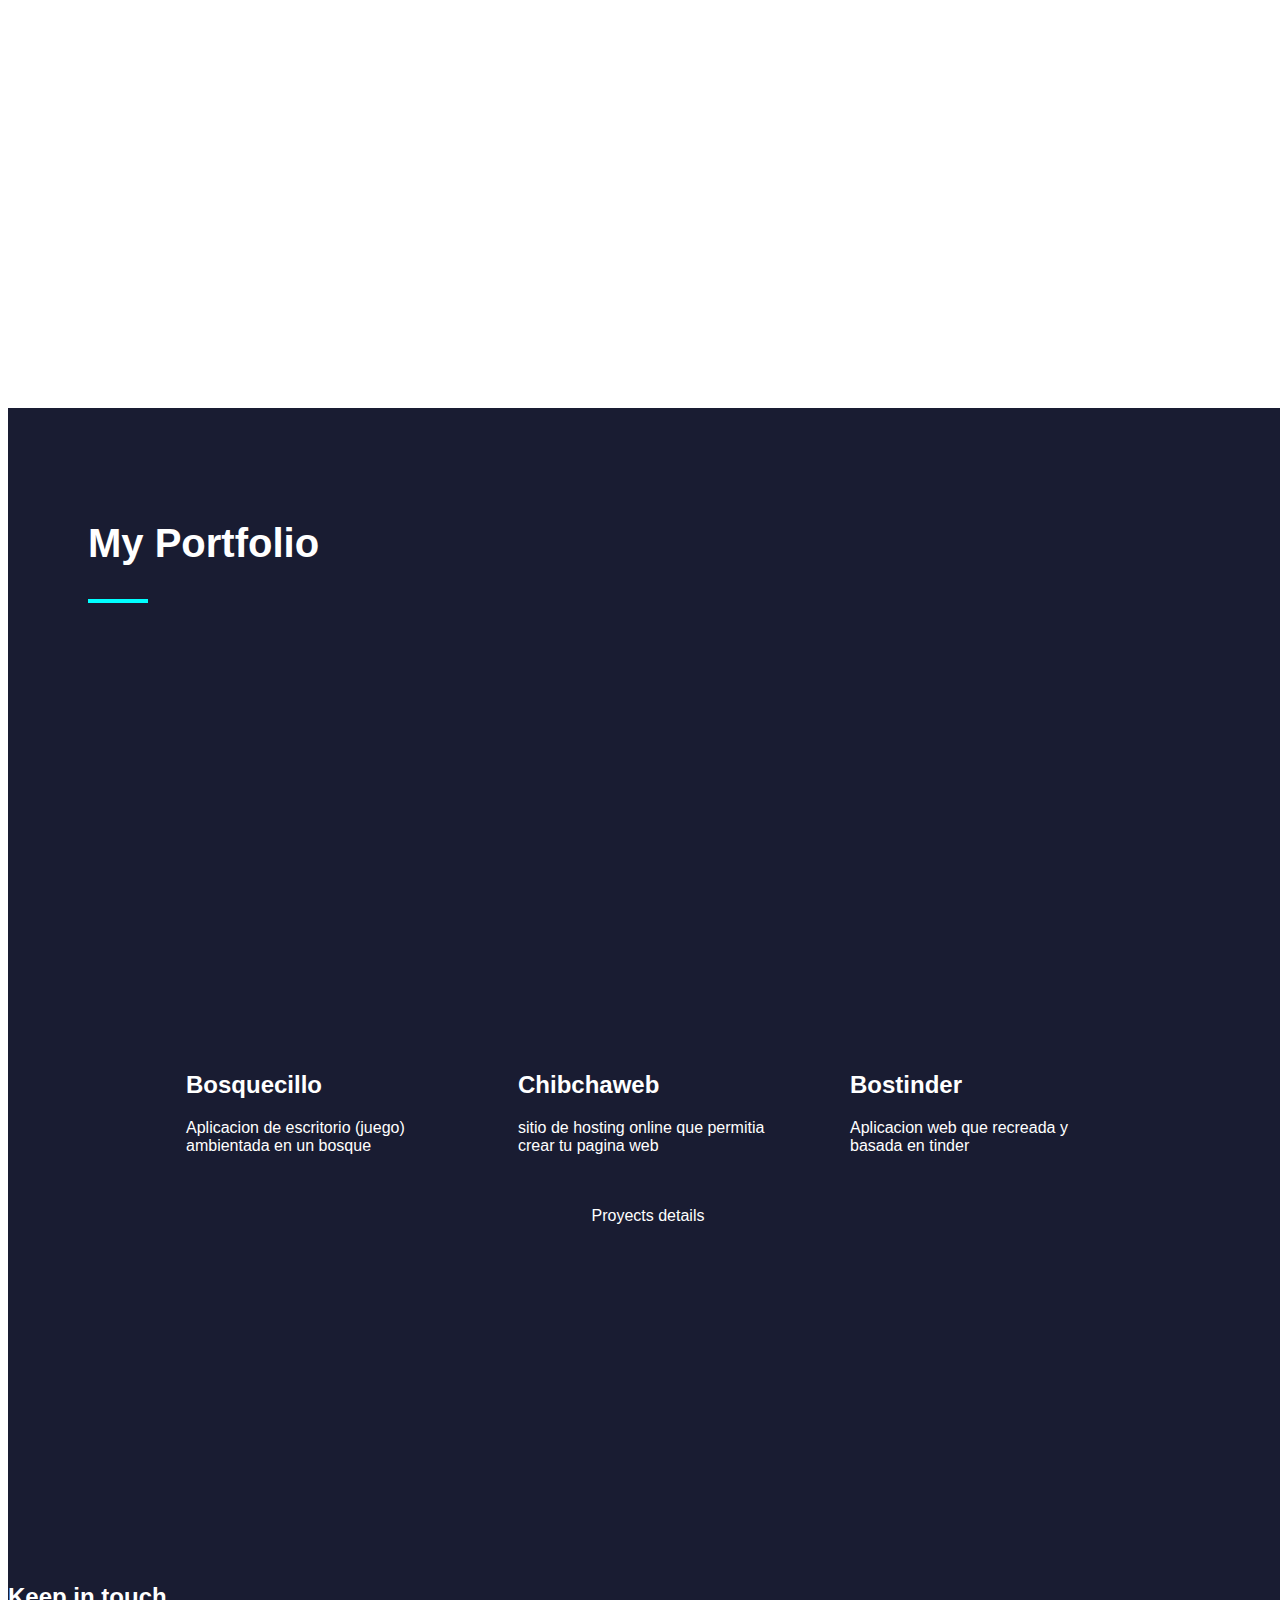
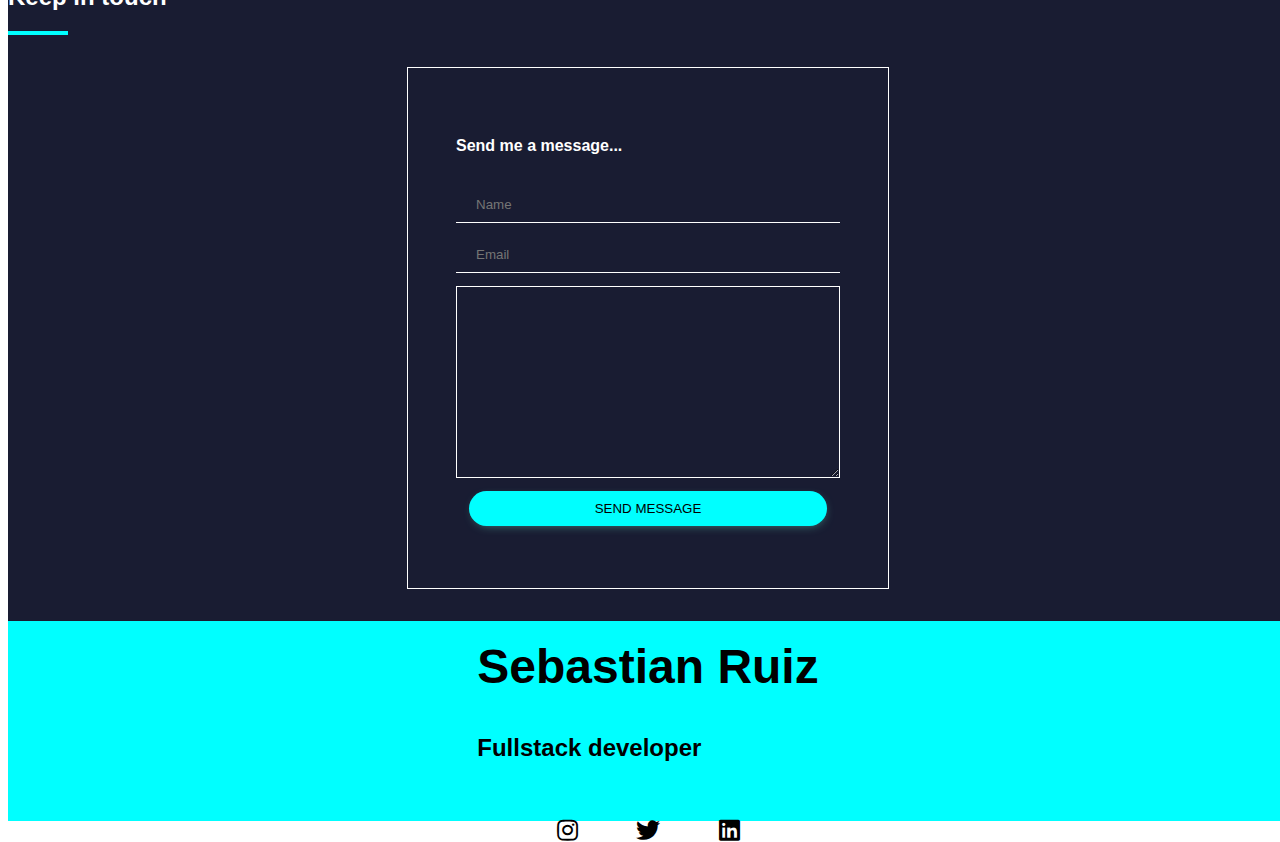
==== commit bd16999f: "se supone" ====
--- a/index.html
+++ b/index.html
@@ -119,6 +119,13 @@
          <div class="container-contact">
          <div class="contact-form">
              <h4>Send me a message...</h4>
+              <form class="form">
+                <input type="text" placeholder="Name">
+                <input type="email" placeholder="Email">
+                <textarea placeholder="Place your message here">
+                </textarea>
+                <button class="btn-submit">Send message</button>
+             </form>
       
          </div>
         </div>  
@@ -130,6 +137,9 @@
         <h5>Fullstack developer</h5>
     </div>
     <div class="social-network">
+        <i class="fab fa-instagram"></i>
+        <i class="fab fa-twitter"></i>
+        <i class="fab fa-linkedin"></i>
    
     </div>
 </footer>
